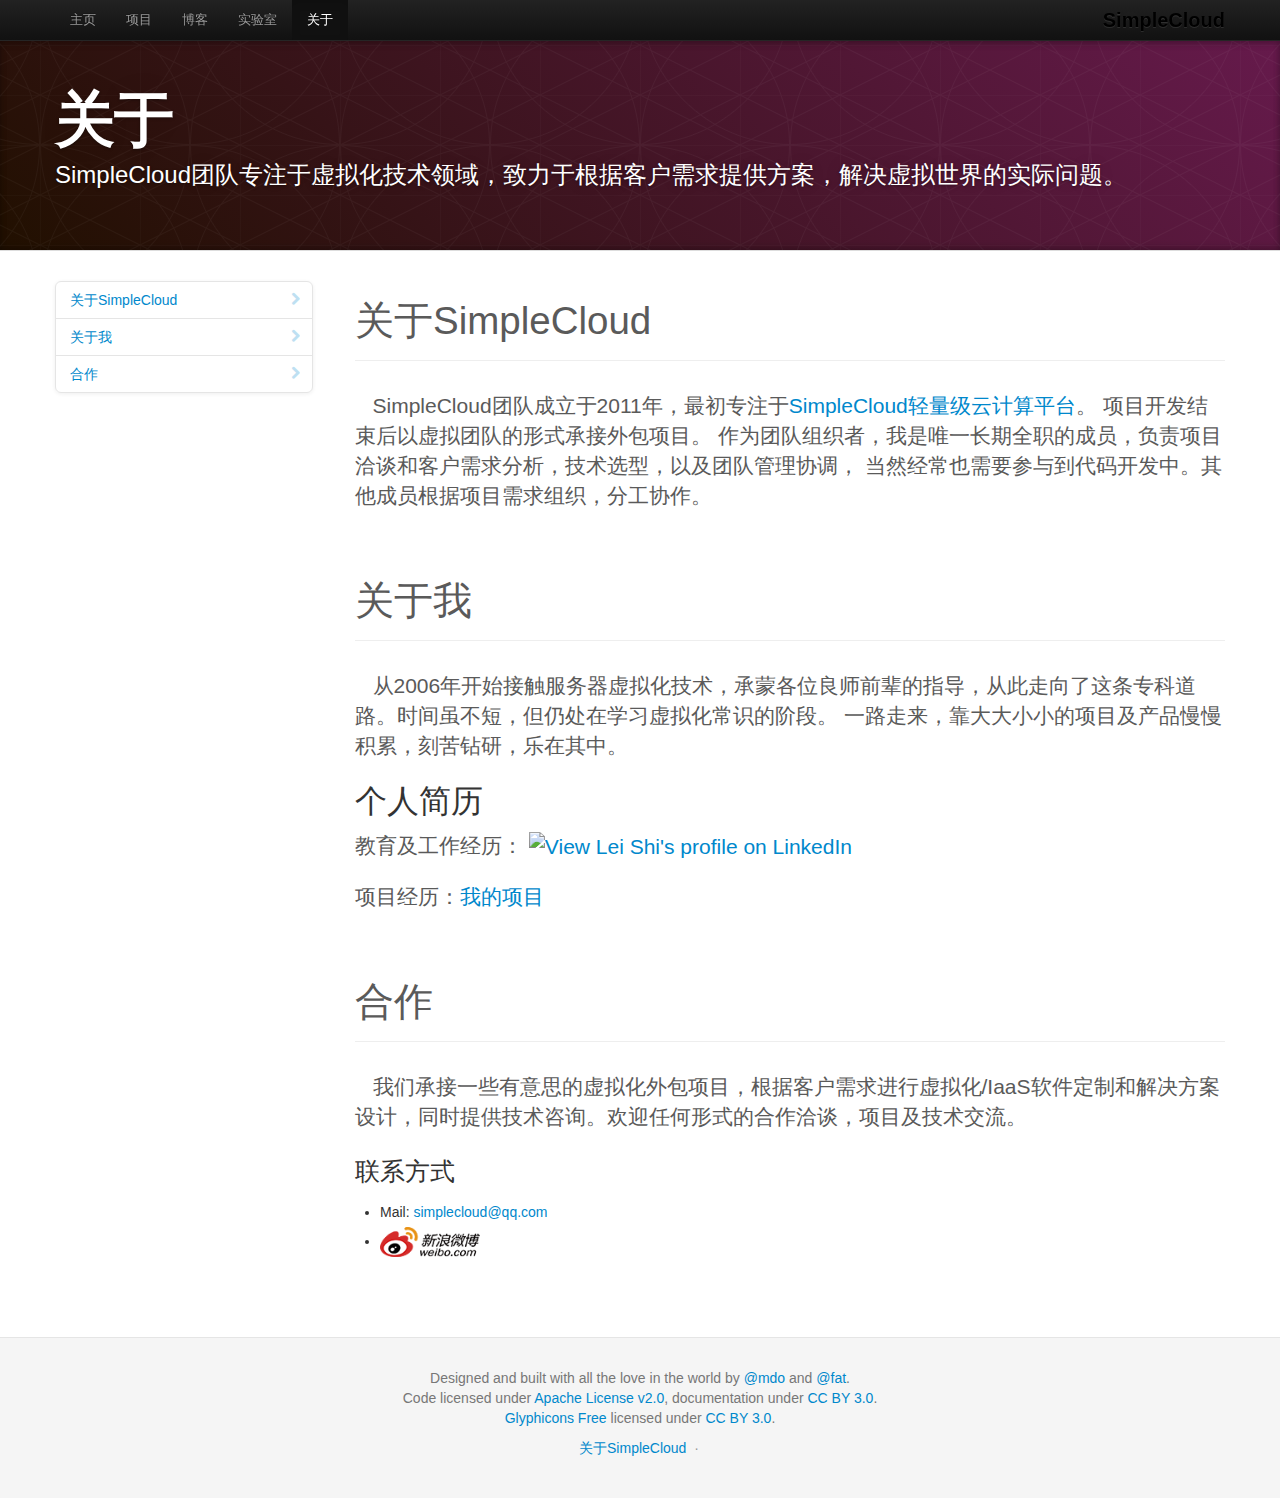
==== about.html @ b9322a76 "initial commit github pages" ====
<!DOCTYPE html>
<html lang="en">
  <head>
    <meta charset="utf-8">
    <title>SimpleCloud 虚拟化实验室</title>
    <meta http-equiv="X-UA-Compatible" content="IE=edge,chrome=1">
    <meta name="viewport" content="width=device-width, initial-scale=1.0">
    <meta name="description" content="">
    <meta name="author" content="SimpleCloud">
    <meta name="keywords" content="SimpleCloud,虚拟化,云计算,IaaS,Xen,KVM,VMware,SDN,虚拟网络">

    <!-- Le styles -->
    <link href="assets/css/bootstraped.css" rel="stylesheet">
    <link href="assets/css/bootstraped-responsive.css" rel="stylesheet">
    <link href="assets/css/docs.css" rel="stylesheet">
    <style>
    h1, h2, h3, .masthead p, .subhead p, .marketing h2, .lead
{
  font-family: "Helvetica Neue", Helvetica, Arial, "Microsoft Yahei UI", "Microsoft YaHei", SimHei, "\5B8B\4F53", simsun, sans-serif;
  font-weight: normal;
}
    </style>    
    <link href="assets/js/google-code-prettify/prettify.css" rel="stylesheet">
    
    <!--[if IE 7]>
      <link rel="stylesheet" href="assets/css/font-awesome-ie7.min.css">
    <![endif]-->

    <!-- Le HTML5 shim, for IE6-8 support of HTML5 elements -->
    <!--[if lt IE 9]>
      <script src="assets/js/html5shiv.js"></script>
    <![endif]-->

    <!-- Le fav and touch icons -->
    <link rel="apple-touch-icon-precomposed" sizes="144x144" href="assets/ico/apple-touch-icon-144-precomposed.png">
    <link rel="apple-touch-icon-precomposed" sizes="114x114" href="assets/ico/apple-touch-icon-114-precomposed.png">
      <link rel="apple-touch-icon-precomposed" sizes="72x72" href="assets/ico/apple-touch-icon-72-precomposed.png">
                    <link rel="apple-touch-icon-precomposed" href="assets/ico/apple-touch-icon-57-precomposed.png">
                                   <link rel="shortcut icon" href="assets/ico/favicon.png">

    
  </head>

  <body data-spy="scroll" data-target=".bs-docs-sidebar">

    <!-- Navbar
    ================================================== -->
    <div class="navbar navbar-inverse navbar-fixed-top">
      <div class="navbar-inner">
        <div class="container">
          <button type="button" class="btn btn-navbar" data-toggle="collapse" data-target=".nav-collapse">
            <span class="icon-bar"></span>
            <span class="icon-bar"></span>
            <span class="icon-bar"></span>
          </button>
          <a class="brand" href="./index.html">SimpleCloud</a>
          <div class="nav-collapse collapse">
            <ul class="nav">
              <li class="">
                <a href="./index.html">主页</a>
              </li>
              <li class="">
                <a href="./project.html">项目</a>
              </li>
              <li class="">
                <a href="http://blog.sina.com.cn/simplecloud">博客</a>
              </li>             
              <li class="">
                <a href="./lab.html">实验室</a>
              </li>                          
              <li class="active">
                <a href="./about.html">关于</a>
              </li>
            </ul>
          </div>
        </div>
      </div>
    </div>

<header class="jumbotron subhead" id="overview">
  <div class="container">
    <h1>关于</h1>
    <p class="lead">SimpleCloud团队专注于虚拟化技术领域，致力于根据客户需求提供方案，解决虚拟世界的实际问题。</p>
  </div>
</header>

  <div class="container">

    <div class="row">
      <div class="span3 bs-docs-sidebar">
        <ul class="nav nav-list bs-docs-sidenav">
          <li><a href="#about-us"><i class="icon-chevron-right"></i> 关于SimpleCloud</a></li>
          <li><a href="#about-me"><i class="icon-chevron-right"></i> 关于我</a></li>
          <li><a href="#cooperation"><i class="icon-chevron-right"></i> 合作</a></li>
        </ul>
      </div>
      <div class="span9">

        <section id="about-us">
          <div class="page-header">
            <h1>关于SimpleCloud</h1>
          </div>
          <p class="lead">&nbsp; &nbsp;SimpleCloud团队成立于2011年，最初专注于<a href="./project.html#simplecloud">SimpleCloud轻量级云计算平台</a>。
          项目开发结束后以虚拟团队的形式承接外包项目。
          作为团队组织者，我是唯一长期全职的成员，负责项目洽谈和客户需求分析，技术选型，以及团队管理协调，
          当然经常也需要参与到代码开发中。其他成员根据项目需求组织，分工协作。</p>
        </section>

        <section id="about-me">
          <div class="page-header">
            <h1>关于我</h1>
          </div>
          <p class="lead">&nbsp; &nbsp;从2006年开始接触服务器虚拟化技术，承蒙各位良师前辈的指导，从此走向了这条专科道路。时间虽不短，但仍处在学习虚拟化常识的阶段。
          一路走来，靠大大小小的项目及产品慢慢积累，刻苦钻研，乐在其中。</p>
          <h2>个人简历</h2>
          <p class="lead">
          教育及工作经历：<a href="http://cn.linkedin.com/pub/lei-shi/18/11b/71b">
          <img src="http://www.linkedin.com/img/webpromo/btn_viewmy_160x33.png" width="160" height="33" border="0" alt="View Lei Shi's profile on LinkedIn">
          </a></p>
          <p class="lead">
          项目经历：<a href="./project.html">我的项目</a></p>

        </section>        

        <section id="cooperation">
          <div class="page-header">
            <h1>合作</h1>
          </div>
          <p class="lead">&nbsp; &nbsp;我们承接一些有意思的虚拟化外包项目，根据客户需求进行虚拟化/IaaS软件定制和解决方案设计，同时提供技术咨询。欢迎任何形式的合作洽谈，项目及技术交流。</p>
          <h3>联系方式</h3>
          <ul>
          <li>Mail: <a href="mailto:simplecloud@qq.com" target="_blank">simplecloud@qq.com</a></li>
          <li><a href="http://weibo.com/cloudprovider" title="SimpleCloud团队微博" target="_blank"><img src="assets/img/Weibo_Logo.png" style="height: 30px;"></a></li>
          </ul>
        </section>


      </div>
    </div>

  </div>



    <!-- Footer
    ================================================== -->
    <footer class="footer">
      <div class="container">
        <p>Designed and built with all the love in the world by <a href="http://twitter.com/mdo" target="_blank">@mdo</a> and <a href="http://twitter.com/fat" target="_blank">@fat</a>.</p>
        <p>Code licensed under <a href="http://www.apache.org/licenses/LICENSE-2.0" target="_blank">Apache License v2.0</a>, documentation under <a href="http://creativecommons.org/licenses/by/3.0/">CC BY 3.0</a>.</p>
        <p><a href="http://glyphicons.com">Glyphicons Free</a> licensed under <a href="http://creativecommons.org/licenses/by/3.0/">CC BY 3.0</a>.</p>
        <ul class="footer-links">
          <li><a href="./about.html">关于SimpleCloud</a></li>
          <li class="muted">&middot;</li>
        </ul>
      </div>
    </footer>



    <!-- Le javascript
    ================================================== -->
    <!-- Placed at the end of the document so the pages load faster -->
    <!-- <script type="text/javascript" src="http://platform.twitter.com/widgets.js"></script> -->
    <script src="assets/js/jquery.js"></script>
    <script src="assets/js/bootstrap-transition.js"></script>
    <script src="assets/js/bootstrap-alert.js"></script>
    <script src="assets/js/bootstrap-modal.js"></script>
    <script src="assets/js/bootstrap-dropdown.js"></script>
    <script src="assets/js/bootstrap-scrollspy.js"></script>
    <script src="assets/js/bootstrap-tab.js"></script>
    <script src="assets/js/bootstrap-tooltip.js"></script>
    <script src="assets/js/bootstrap-popover.js"></script>
    <script src="assets/js/bootstrap-button.js"></script>
    <script src="assets/js/bootstrap-collapse.js"></script>
    <script src="assets/js/bootstrap-carousel.js"></script>
    <script src="assets/js/bootstrap-typeahead.js"></script>
    <script src="assets/js/bootstrap-affix.js"></script>

    <script src="assets/js/holder/holder.js"></script>
    <script src="assets/js/google-code-prettify/prettify.js"></script>

    <script src="assets/js/application.js"></script>
  </body>
</html>
---- assets/css/bootstraped-responsive.css ----
/*!
 * Bootstrap Responsive v2.3.1
 *
 * Copyright 2012 Twitter, Inc
 * Licensed under the Apache License v2.0
 * http://www.apache.org/licenses/LICENSE-2.0
 *
 * Designed and built with all the love in the world @twitter by @mdo and @fat.
 */
.clearfix {
  *zoom: 1;
}
.clearfix:before,
.clearfix:after {
  display: table;
  content: "";
  line-height: 0;
}
.clearfix:after {
  clear: both;
}
.hide-text {
  font: 0/0 a;
  color: transparent;
  text-shadow: none;
  background-color: transparent;
  border: 0;
}
.input-block-level {
  display: block;
  width: 100%;
  min-height: 30px;
  -webkit-box-sizing: border-box;
  -moz-box-sizing: border-box;
  box-sizing: border-box;
}
@-ms-viewport {
  width: device-width;
}
.hidden {
  display: none;
  visibility: hidden;
}
.visible-phone {
  display: none !important;
}
.visible-tablet {
  display: none !important;
}
.hidden-desktop {
  display: none !important;
}
.visible-desktop {
  display: inherit !important;
}
@media (min-width: 768px) and (max-width: 979px) {
  .hidden-desktop {
    display: inherit !important;
  }
  .visible-desktop {
    display: none !important ;
  }
  .visible-tablet {
    display: inherit !important;
  }
  .hidden-tablet {
    display: none !important;
  }
}
@media (max-width: 767px) {
  .hidden-desktop {
    display: inherit !important;
  }
  .visible-desktop {
    display: none !important;
  }
  .visible-phone {
    display: inherit !important;
  }
  .hidden-phone {
    display: none !important;
  }
}
.visible-print {
  display: none !important;
}
@media print {
  .visible-print {
    display: inherit !important;
  }
  .hidden-print {
    display: none !important;
  }
}
@media (min-width: 1200px) {
  .row {
    margin-left: -30px;
    *zoom: 1;
  }
  .row:before,
  .row:after {
    display: table;
    content: "";
    line-height: 0;
  }
  .row:after {
    clear: both;
  }
  [class*="span"] {
    float: left;
    min-height: 1px;
    margin-left: 30px;
  }
  .container,
  .navbar-static-top .container,
  .navbar-fixed-top .container,
  .navbar-fixed-bottom .container {
    width: 1170px;
  }
  .span12 {
    width: 1170px;
  }
  .span11 {
    width: 1070px;
  }
  .span10 {
    width: 970px;
  }
  .span9 {
    width: 870px;
  }
  .span8 {
    width: 770px;
  }
  .span7 {
    width: 670px;
  }
  .span6 {
    width: 570px;
  }
  .span5 {
    width: 470px;
  }
  .span4 {
    width: 370px;
  }
  .span3 {
    width: 270px;
  }
  .span2 {
    width: 170px;
  }
  .span1 {
    width: 70px;
  }
  .offset12 {
    margin-left: 1230px;
  }
  .offset11 {
    margin-left: 1130px;
  }
  .offset10 {
    margin-left: 1030px;
  }
  .offset9 {
    margin-left: 930px;
  }
  .offset8 {
    margin-left: 830px;
  }
  .offset7 {
    margin-left: 730px;
  }
  .offset6 {
    margin-left: 630px;
  }
  .offset5 {
    margin-left: 530px;
  }
  .offset4 {
    margin-left: 430px;
  }
  .offset3 {
    margin-left: 330px;
  }
  .offset2 {
    margin-left: 230px;
  }
  .offset1 {
    margin-left: 130px;
  }
  .row-fluid {
    width: 100%;
    *zoom: 1;
  }
  .row-fluid:before,
  .row-fluid:after {
    display: table;
    content: "";
    line-height: 0;
  }
  .row-fluid:after {
    clear: both;
  }
  .row-fluid [class*="span"] {
    display: block;
    width: 100%;
    min-height: 30px;
    -webkit-box-sizing: border-box;
    -moz-box-sizing: border-box;
    box-sizing: border-box;
    float: left;
    margin-left: 2.564102564102564%;
    *margin-left: 2.5109110747408616%;
  }
  .row-fluid [class*="span"]:first-child {
    margin-left: 0;
  }
  .row-fluid .controls-row [class*="span"] + [class*="span"] {
    margin-left: 2.564102564102564%;
  }
  .row-fluid .span12 {
    width: 100%;
    *width: 99.94680851063829%;
  }
  .row-fluid .span11 {
    width: 91.45299145299145%;
    *width: 91.39979996362975%;
  }
  .row-fluid .span10 {
    width: 82.90598290598291%;
    *width: 82.8527914166212%;
  }
  .row-fluid .span9 {
    width: 74.35897435897436%;
    *width: 74.30578286961266%;
  }
  .row-fluid .span8 {
    width: 65.81196581196582%;
    *width: 65.75877432260411%;
  }
  .row-fluid .span7 {
    width: 57.26495726495726%;
    *width: 57.21176577559556%;
  }
  .row-fluid .span6 {
    width: 48.717948717948715%;
    *width: 48.664757228587014%;
  }
  .row-fluid .span5 {
    width: 40.17094017094017%;
    *width: 40.11774868157847%;
  }
  .row-fluid .span4 {
    width: 31.623931623931625%;
    *width: 31.570740134569924%;
  }
  .row-fluid .span3 {
    width: 23.076923076923077%;
    *width: 23.023731587561375%;
  }
  .row-fluid .span2 {
    width: 14.52991452991453%;
    *width: 14.476723040552828%;
  }
  .row-fluid .span1 {
    width: 5.982905982905983%;
    *width: 5.929714493544281%;
  }
  .row-fluid .offset12 {
    margin-left: 105.12820512820512%;
    *margin-left: 105.02182214948171%;
  }
  .row-fluid .offset12:first-child {
    margin-left: 102.56410256410257%;
    *margin-left: 102.45771958537915%;
  }
  .row-fluid .offset11 {
    margin-left: 96.58119658119658%;
    *margin-left: 96.47481360247316%;
  }
  .row-fluid .offset11:first-child {
    margin-left: 94.01709401709402%;
    *margin-left: 93.91071103837061%;
  }
  .row-fluid .offset10 {
    margin-left: 88.03418803418803%;
    *margin-left: 87.92780505546462%;
  }
  .row-fluid .offset10:first-child {
    margin-left: 85.47008547008548%;
    *margin-left: 85.36370249136206%;
  }
  .row-fluid .offset9 {
    margin-left: 79.48717948717949%;
    *margin-left: 79.38079650845607%;
  }
  .row-fluid .offset9:first-child {
    margin-left: 76.92307692307693%;
    *margin-left: 76.81669394435352%;
  }
  .row-fluid .offset8 {
    margin-left: 70.94017094017094%;
    *margin-left: 70.83378796144753%;
  }
  .row-fluid .offset8:first-child {
    margin-left: 68.37606837606839%;
    *margin-left: 68.26968539734497%;
  }
  .row-fluid .offset7 {
    margin-left: 62.393162393162385%;
    *margin-left: 62.28677941443899%;
  }
  .row-fluid .offset7:first-child {
    margin-left: 59.82905982905982%;
    *margin-left: 59.72267685033642%;
  }
  .row-fluid .offset6 {
    margin-left: 53.84615384615384%;
    *margin-left: 53.739770867430444%;
  }
  .row-fluid .offset6:first-child {
    margin-left: 51.28205128205128%;
    *margin-left: 51.175668303327875%;
  }
  .row-fluid .offset5 {
    margin-left: 45.299145299145295%;
    *margin-left: 45.1927623204219%;
  }
  .row-fluid .offset5:first-child {
    margin-left: 42.73504273504273%;
    *margin-left: 42.62865975631933%;
  }
  .row-fluid .offset4 {
    margin-left: 36.75213675213675%;
    *margin-left: 36.645753773413354%;
  }
  .row-fluid .offset4:first-child {
    margin-left: 34.18803418803419%;
    *margin-left: 34.081651209310785%;
  }
  .row-fluid .offset3 {
    margin-left: 28.205128205128204%;
    *margin-left: 28.0987452264048%;
  }
  .row-fluid .offset3:first-child {
    margin-left: 25.641025641025642%;
    *margin-left: 25.53464266230224%;
  }
  .row-fluid .offset2 {
    margin-left: 19.65811965811966%;
    *margin-left: 19.551736679396257%;
  }
  .row-fluid .offset2:first-child {
    margin-left: 17.094017094017094%;
    *margin-left: 16.98763411529369%;
  }
  .row-fluid .offset1 {
    margin-left: 11.11111111111111%;
    *margin-left: 11.004728132387708%;
  }
  .row-fluid .offset1:first-child {
    margin-left: 8.547008547008547%;
    *margin-left: 8.440625568285142%;
  }
  input,
  textarea,
  .uneditable-input {
    margin-left: 0;
  }
  .controls-row [class*="span"] + [class*="span"] {
    margin-left: 30px;
  }
  input.span12,
  textarea.span12,
  .uneditable-input.span12 {
    width: 1156px;
  }
  input.span11,
  textarea.span11,
  .uneditable-input.span11 {
    width: 1056px;
  }
  input.span10,
  textarea.span10,
  .uneditable-input.span10 {
    width: 956px;
  }
  input.span9,
  textarea.span9,
  .uneditable-input.span9 {
    width: 856px;
  }
  input.span8,
  textarea.span8,
  .uneditable-input.span8 {
    width: 756px;
  }
  input.span7,
  textarea.span7,
  .uneditable-input.span7 {
    width: 656px;
  }
  input.span6,
  textarea.span6,
  .uneditable-input.span6 {
    width: 556px;
  }
  input.span5,
  textarea.span5,
  .uneditable-input.span5 {
    width: 456px;
  }
  input.span4,
  textarea.span4,
  .uneditable-input.span4 {
    width: 356px;
  }
  input.span3,
  textarea.span3,
  .uneditable-input.span3 {
    width: 256px;
  }
  input.span2,
  textarea.span2,
  .uneditable-input.span2 {
    width: 156px;
  }
  input.span1,
  textarea.span1,
  .uneditable-input.span1 {
    width: 56px;
  }
  .thumbnails {
    margin-left: -30px;
  }
  .thumbnails > li {
    margin-left: 30px;
  }
  .row-fluid .thumbnails {
    margin-left: 0;
  }
}
@media (min-width: 768px) and (max-width: 979px) {
  .row {
    margin-left: -20px;
    *zoom: 1;
  }
  .row:before,
  .row:after {
    display: table;
    content: "";
    line-height: 0;
  }
  .row:after {
    clear: both;
  }
  [class*="span"] {
    float: left;
    min-height: 1px;
    margin-left: 20px;
  }
  .container,
  .navbar-static-top .container,
  .navbar-fixed-top .container,
  .navbar-fixed-bottom .container {
    width: 724px;
  }
  .span12 {
    width: 724px;
  }
  .span11 {
    width: 662px;
  }
  .span10 {
    width: 600px;
  }
  .span9 {
    width: 538px;
  }
  .span8 {
    width: 476px;
  }
  .span7 {
    width: 414px;
  }
  .span6 {
    width: 352px;
  }
  .span5 {
    width: 290px;
  }
  .span4 {
    width: 228px;
  }
  .span3 {
    width: 166px;
  }
  .span2 {
    width: 104px;
  }
  .span1 {
    width: 42px;
  }
  .offset12 {
    margin-left: 764px;
  }
  .offset11 {
    margin-left: 702px;
  }
  .offset10 {
    margin-left: 640px;
  }
  .offset9 {
    margin-left: 578px;
  }
  .offset8 {
    margin-left: 516px;
  }
  .offset7 {
    margin-left: 454px;
  }
  .offset6 {
    margin-left: 392px;
  }
  .offset5 {
    margin-left: 330px;
  }
  .offset4 {
    margin-left: 268px;
  }
  .offset3 {
    margin-left: 206px;
  }
  .offset2 {
    margin-left: 144px;
  }
  .offset1 {
    margin-left: 82px;
  }
  .row-fluid {
    width: 100%;
    *zoom: 1;
  }
  .row-fluid:before,
  .row-fluid:after {
    display: table;
    content: "";
    line-height: 0;
  }
  .row-fluid:after {
    clear: both;
  }
  .row-fluid [class*="span"] {
    display: block;
    width: 100%;
    min-height: 30px;
    -webkit-box-sizing: border-box;
    -moz-box-sizing: border-box;
    box-sizing: border-box;
    float: left;
    margin-left: 2.7624309392265194%;
    *margin-left: 2.709239449864817%;
  }
  .row-fluid [class*="span"]:first-child {
    margin-left: 0;
  }
  .row-fluid .controls-row [class*="span"] + [class*="span"] {
    margin-left: 2.7624309392265194%;
  }
  .row-fluid .span12 {
    width: 100%;
    *width: 99.94680851063829%;
  }
  .row-fluid .span11 {
    width: 91.43646408839778%;
    *width: 91.38327259903608%;
  }
  .row-fluid .span10 {
    width: 82.87292817679558%;
    *width: 82.81973668743387%;
  }
  .row-fluid .span9 {
    width: 74.30939226519337%;
    *width: 74.25620077583166%;
  }
  .row-fluid .span8 {
    width: 65.74585635359117%;
    *width: 65.69266486422946%;
  }
  .row-fluid .span7 {
    width: 57.18232044198895%;
    *width: 57.12912895262725%;
  }
  .row-fluid .span6 {
    width: 48.61878453038674%;
    *width: 48.56559304102504%;
  }
  .row-fluid .span5 {
    width: 40.05524861878453%;
    *width: 40.00205712942283%;
  }
  .row-fluid .span4 {
    width: 31.491712707182323%;
    *width: 31.43852121782062%;
  }
  .row-fluid .span3 {
    width: 22.92817679558011%;
    *width: 22.87498530621841%;
  }
  .row-fluid .span2 {
    width: 14.3646408839779%;
    *width: 14.311449394616199%;
  }
  .row-fluid .span1 {
    width: 5.801104972375691%;
    *width: 5.747913483013988%;
  }
  .row-fluid .offset12 {
    margin-left: 105.52486187845304%;
    *margin-left: 105.41847889972962%;
  }
  .row-fluid .offset12:first-child {
    margin-left: 102.76243093922652%;
    *margin-left: 102.6560479605031%;
  }
  .row-fluid .offset11 {
    margin-left: 96.96132596685082%;
    *margin-left: 96.8549429881274%;
  }
  .row-fluid .offset11:first-child {
    margin-left: 94.1988950276243%;
    *margin-left: 94.09251204890089%;
  }
  .row-fluid .offset10 {
    margin-left: 88.39779005524862%;
    *margin-left: 88.2914070765252%;
  }
  .row-fluid .offset10:first-child {
    margin-left: 85.6353591160221%;
    *margin-left: 85.52897613729868%;
  }
  .row-fluid .offset9 {
    margin-left: 79.8342541436464%;
    *margin-left: 79.72787116492299%;
  }
  .row-fluid .offset9:first-child {
    margin-left: 77.07182320441989%;
    *margin-left: 76.96544022569647%;
  }
  .row-fluid .offset8 {
    margin-left: 71.2707182320442%;
    *margin-left: 71.16433525332079%;
  }
  .row-fluid .offset8:first-child {
    margin-left: 68.50828729281768%;
    *margin-left: 68.40190431409427%;
  }
  .row-fluid .offset7 {
    margin-left: 62.70718232044199%;
    *margin-left: 62.600799341718584%;
  }
  .row-fluid .offset7:first-child {
    margin-left: 59.94475138121547%;
    *margin-left: 59.838368402492065%;
  }
  .row-fluid .offset6 {
    margin-left: 54.14364640883978%;
    *margin-left: 54.037263430116376%;
  }
  .row-fluid .offset6:first-child {
    margin-left: 51.38121546961326%;
    *margin-left: 51.27483249088986%;
  }
  .row-fluid .offset5 {
    margin-left: 45.58011049723757%;
    *margin-left: 45.47372751851417%;
  }
  .row-fluid .offset5:first-child {
    margin-left: 42.81767955801105%;
    *margin-left: 42.71129657928765%;
  }
  .row-fluid .offset4 {
    margin-left: 37.01657458563536%;
    *margin-left: 36.91019160691196%;
  }
  .row-fluid .offset4:first-child {
    margin-left: 34.25414364640884%;
    *margin-left: 34.14776066768544%;
  }
  .row-fluid .offset3 {
    margin-left: 28.45303867403315%;
    *margin-left: 28.346655695309746%;
  }
  .row-fluid .offset3:first-child {
    margin-left: 25.69060773480663%;
    *margin-left: 25.584224756083227%;
  }
  .row-fluid .offset2 {
    margin-left: 19.88950276243094%;
    *margin-left: 19.783119783707537%;
  }
  .row-fluid .offset2:first-child {
    margin-left: 17.12707182320442%;
    *margin-left: 17.02068884448102%;
  }
  .row-fluid .offset1 {
    margin-left: 11.32596685082873%;
    *margin-left: 11.219583872105325%;
  }
  .row-fluid .offset1:first-child {
    margin-left: 8.56353591160221%;
    *margin-left: 8.457152932878806%;
  }
  input,
  textarea,
  .uneditable-input {
    margin-left: 0;
  }
  .controls-row [class*="span"] + [class*="span"] {
    margin-left: 20px;
  }
  input.span12,
  textarea.span12,
  .uneditable-input.span12 {
    width: 710px;
  }
  input.span11,
  textarea.span11,
  .uneditable-input.span11 {
    width: 648px;
  }
  input.span10,
  textarea.span10,
  .uneditable-input.span10 {
    width: 586px;
  }
  input.span9,
  textarea.span9,
  .uneditable-input.span9 {
    width: 524px;
  }
  input.span8,
  textarea.span8,
  .uneditable-input.span8 {
    width: 462px;
  }
  input.span7,
  textarea.span7,
  .uneditable-input.span7 {
    width: 400px;
  }
  input.span6,
  textarea.span6,
  .uneditable-input.span6 {
    width: 338px;
  }
  input.span5,
  textarea.span5,
  .uneditable-input.span5 {
    width: 276px;
  }
  input.span4,
  textarea.span4,
  .uneditable-input.span4 {
    width: 214px;
  }
  input.span3,
  textarea.span3,
  .uneditable-input.span3 {
    width: 152px;
  }
  input.span2,
  textarea.span2,
  .uneditable-input.span2 {
    width: 90px;
  }
  input.span1,
  textarea.span1,
  .uneditable-input.span1 {
    width: 28px;
  }
}
@media (max-width: 767px) {
  body {
    padding-left: 20px;
    padding-right: 20px;
  }
  .navbar-fixed-top,
  .navbar-fixed-bottom,
  .navbar-static-top {
    margin-left: -20px;
    margin-right: -20px;
  }
  .container-fluid {
    padding: 0;
  }
  .dl-horizontal dt {
    float: none;
    clear: none;
    width: auto;
    text-align: left;
  }
  .dl-horizontal dd {
    margin-left: 0;
  }
  .container {
    width: auto;
  }
  .row-fluid {
    width: 100%;
  }
  .row,
  .thumbnails {
    margin-left: 0;
  }
  .thumbnails > li {
    float: none;
    margin-left: 0;
  }
  [class*="span"],
  .uneditable-input[class*="span"],
  .row-fluid [class*="span"] {
    float: none;
    display: block;
    width: 100%;
    margin-left: 0;
    -webkit-box-sizing: border-box;
    -moz-box-sizing: border-box;
    box-sizing: border-box;
  }
  .span12,
  .row-fluid .span12 {
    width: 100%;
    -webkit-box-sizing: border-box;
    -moz-box-sizing: border-box;
    box-sizing: border-box;
  }
  .row-fluid [class*="offset"]:first-child {
    margin-left: 0;
  }
  .input-large,
  .input-xlarge,
  .input-xxlarge,
  input[class*="span"],
  select[class*="span"],
  textarea[class*="span"],
  .uneditable-input {
    display: block;
    width: 100%;
    min-height: 30px;
    -webkit-box-sizing: border-box;
    -moz-box-sizing: border-box;
    box-sizing: border-box;
  }
  .input-prepend input,
  .input-append input,
  .input-prepend input[class*="span"],
  .input-append input[class*="span"] {
    display: inline-block;
    width: auto;
  }
  .controls-row [class*="span"] + [class*="span"] {
    margin-left: 0;
  }
  .modal {
    position: fixed;
    top: 20px;
    left: 20px;
    right: 20px;
    width: auto;
    margin: 0;
  }
  .modal.fade {
    top: -100px;
  }
  .modal.fade.in {
    top: 20px;
  }
}
@media (max-width: 480px) {
  .nav-collapse {
    -webkit-transform: translate3d(0, 0, 0);
  }
  .page-header h1 small {
    display: block;
    line-height: 20px;
  }
  input[type="checkbox"],
  input[type="radio"] {
    border: 1px solid #ccc;
  }
  .form-horizontal .control-label {
    float: none;
    width: auto;
    padding-top: 0;
    text-align: left;
  }
  .form-horizontal .controls {
    margin-left: 0;
  }
  .form-horizontal .control-list {
    padding-top: 0;
  }
  .form-horizontal .form-actions {
    padding-left: 10px;
    padding-right: 10px;
  }
  .media .pull-left,
  .media .pull-right {
    float: none;
    display: block;
    margin-bottom: 10px;
  }
  .media-object {
    margin-right: 0;
    margin-left: 0;
  }
  .modal {
    top: 10px;
    left: 10px;
    right: 10px;
  }
  .modal-header .close {
    padding: 10px;
    margin: -10px;
  }
  .carousel-caption {
    position: static;
  }
}
@media (max-width: 979px) {
  body {
    padding-top: 0;
  }
  .navbar-fixed-top,
  .navbar-fixed-bottom {
    position: static;
  }
  .navbar-fixed-top {
    margin-bottom: 20px;
  }
  .navbar-fixed-bottom {
    margin-top: 20px;
  }
  .navbar-fixed-top .navbar-inner,
  .navbar-fixed-bottom .navbar-inner {
    padding: 5px;
  }
  .navbar .container {
    width: auto;
    padding: 0;
  }
  .navbar .brand {
    padding-left: 10px;
    padding-right: 10px;
    margin: 0 0 0 -5px;
  }
  .nav-collapse {
    clear: both;
  }
  .nav-collapse .nav {
    float: none;
    margin: 0 0 10px;
  }
  .nav-collapse .nav > li {
    float: none;
  }
  .nav-collapse .nav > li > a {
    margin-bottom: 2px;
  }
  .nav-collapse .nav > .divider-vertical {
    display: none;
  }
  .nav-collapse .nav .nav-header {
    color: #777777;
    text-shadow: none;
  }
  .nav-collapse .nav > li > a,
  .nav-collapse .dropdown-menu a {
    padding: 9px 15px;
    font-weight: bold;
    color: #777777;
    -webkit-border-radius: 3px;
    -moz-border-radius: 3px;
    border-radius: 3px;
  }
  .nav-collapse .btn {
    padding: 4px 10px 4px;
    font-weight: normal;
    -webkit-border-radius: 4px;
    -moz-border-radius: 4px;
    border-radius: 4px;
  }
  .nav-collapse .dropdown-menu li + li a {
    margin-bottom: 2px;
  }
  .nav-collapse .nav > li > a:hover,
  .nav-collapse .nav > li > a:focus,
  .nav-collapse .dropdown-menu a:hover,
  .nav-collapse .dropdown-menu a:focus {
    background-color: #f2f2f2;
  }
  .navbar-inverse .nav-collapse .nav > li > a,
  .navbar-inverse .nav-collapse .dropdown-menu a {
    color: #999999;
  }
  .navbar-inverse .nav-collapse .nav > li > a:hover,
  .navbar-inverse .nav-collapse .nav > li > a:focus,
  .navbar-inverse .nav-collapse .dropdown-menu a:hover,
  .navbar-inverse .nav-collapse .dropdown-menu a:focus {
    background-color: #111111;
  }
  .nav-collapse.in .btn-group {
    margin-top: 5px;
    padding: 0;
  }
  .nav-collapse .dropdown-menu {
    position: static;
    top: auto;
    left: auto;
    float: none;
    display: none;
    max-width: none;
    margin: 0 15px;
    padding: 0;
    background-color: transparent;
    border: none;
    -webkit-border-radius: 0;
    -moz-border-radius: 0;
    border-radius: 0;
    -webkit-box-shadow: none;
    -moz-box-shadow: none;
    box-shadow: none;
  }
  .nav-collapse .open > .dropdown-menu {
    display: block;
  }
  .nav-collapse .dropdown-menu:before,
  .nav-collapse .dropdown-menu:after {
    display: none;
  }
  .nav-collapse .dropdown-menu .divider {
    display: none;
  }
  .nav-collapse .nav > li > .dropdown-menu:before,
  .nav-collapse .nav > li > .dropdown-menu:after {
    display: none;
  }
  .nav-collapse .navbar-form,
  .nav-collapse .navbar-search {
    float: none;
    padding: 10px 15px;
    margin: 10px 0;
    border-top: 1px solid #f2f2f2;
    border-bottom: 1px solid #f2f2f2;
    -webkit-box-shadow: inset 0 1px 0 rgba(255,255,255,.1), 0 1px 0 rgba(255,255,255,.1);
    -moz-box-shadow: inset 0 1px 0 rgba(255,255,255,.1), 0 1px 0 rgba(255,255,255,.1);
    box-shadow: inset 0 1px 0 rgba(255,255,255,.1), 0 1px 0 rgba(255,255,255,.1);
  }
  .navbar-inverse .nav-collapse .navbar-form,
  .navbar-inverse .nav-collapse .navbar-search {
    border-top-color: #111111;
    border-bottom-color: #111111;
  }
  .navbar .nav-collapse .nav.pull-right {
    float: none;
    margin-left: 0;
  }
  .nav-collapse,
  .nav-collapse.collapse {
    overflow: hidden;
    height: 0;
  }
  .navbar .btn-navbar {
    display: block;
  }
  .navbar-static .navbar-inner {
    padding-left: 10px;
    padding-right: 10px;
  }
}
@media (min-width: 980px) {
  .nav-collapse.collapse {
    height: auto !important;
    overflow: visible !important;
  }
}
---- assets/css/docs.css ----
/* Add additional stylesheets below
-------------------------------------------------- */
/*
  Bootstrap's documentation styles
  Special styles for presenting Bootstrap's documentation and examples
*/



/* Body and structure
-------------------------------------------------- */

body {
  position: relative;
  padding-top: 40px;
}

/* Code in headings */
h3 code {
  font-size: 14px;
  font-weight: normal;
}



/* Tweak navbar brand link to be super sleek
-------------------------------------------------- */

body > .navbar {
  font-size: 13px;
}

/* Change the docs' brand */
body > .navbar .brand {
  padding-right: 0;
  padding-left: 0;
  margin-left: 20px;
  float: right;
  font-weight: bold;
  color: #000;
  text-shadow: 0 1px 0 rgba(255,255,255,.1), 0 0 30px rgba(255,255,255,.125);
  -webkit-transition: all .2s linear;
     -moz-transition: all .2s linear;
          transition: all .2s linear;
}
body > .navbar .brand:hover {
  text-decoration: none;
  text-shadow: 0 1px 0 rgba(255,255,255,.1), 0 0 30px rgba(255,255,255,.4);
}


/* Sections
-------------------------------------------------- */

/* padding for in-page bookmarks and fixed navbar */
section {
  padding-top: 30px;
}
section > .page-header,
section > .lead {
  color: #5a5a5a;
}
section > ul li {
  margin-bottom: 5px;
}

/* Separators (hr) */
.bs-docs-separator {
  margin: 40px 0 39px;
}

/* Faded out hr */
hr.soften {
  height: 1px;
  margin: 70px 0;
  background-image: -webkit-linear-gradient(left, rgba(0,0,0,0), rgba(0,0,0,.1), rgba(0,0,0,0));
  background-image:    -moz-linear-gradient(left, rgba(0,0,0,0), rgba(0,0,0,.1), rgba(0,0,0,0));
  background-image:     -ms-linear-gradient(left, rgba(0,0,0,0), rgba(0,0,0,.1), rgba(0,0,0,0));
  background-image:      -o-linear-gradient(left, rgba(0,0,0,0), rgba(0,0,0,.1), rgba(0,0,0,0));
  border: 0;
}



/* Jumbotrons
-------------------------------------------------- */

/* Base class
------------------------- */
.jumbotron {
  position: relative;
  padding: 40px 0;
  color: #fff;
  text-align: center;
  text-shadow: 0 1px 3px rgba(0,0,0,.4), 0 0 30px rgba(0,0,0,.075);
  background: #211000; /* Old browsers */
  background: -moz-linear-gradient(45deg,  #211000 0%, #661A4C 100%); /* FF3.6+ */
  background: -webkit-gradient(linear, left bottom, right top, color-stop(0%,#211000), color-stop(100%,#661A4C)); /* Chrome,Safari4+ */
  background: -webkit-linear-gradient(45deg,  #211000 0%,#661A4C 100%); /* Chrome10+,Safari5.1+ */
  background: -o-linear-gradient(45deg,  #211000 0%,#661A4C 100%); /* Opera 11.10+ */
  background: -ms-linear-gradient(45deg,  #211000 0%,#661A4C 100%); /* IE10+ */
  background: linear-gradient(45deg,  #211000 0%,#661A4C 100%); /* W3C */
  filter: progid:DXImageTransform.Microsoft.gradient( startColorstr='#211000', endColorstr='#661A4C',GradientType=1 ); /* IE6-9 fallback on horizontal gradient */
  -webkit-box-shadow: inset 0 3px 7px rgba(0,0,0,.2), inset 0 -3px 7px rgba(0,0,0,.2);
     -moz-box-shadow: inset 0 3px 7px rgba(0,0,0,.2), inset 0 -3px 7px rgba(0,0,0,.2);
          box-shadow: inset 0 3px 7px rgba(0,0,0,.2), inset 0 -3px 7px rgba(0,0,0,.2);
}
.jumbotron h1 {
  font-size: 80px;
  font-weight: bold;
  letter-spacing: -1px;
  line-height: 1;
}
.jumbotron p {
  font-size: 24px;
  font-weight: 300;
  line-height: 1.25;
  margin-bottom: 30px;
}

/* Link styles (used on .masthead-links as well) */
.jumbotron a {
  color: #fff;
  color: rgba(255,255,255,.5);
  -webkit-transition: all .2s ease-in-out;
     -moz-transition: all .2s ease-in-out;
          transition: all .2s ease-in-out;
}
.jumbotron a:hover {
  color: #fff;
  text-shadow: 0 0 10px rgba(255,255,255,.25);
}

/* Download button */
.masthead .btn {
  padding: 19px 24px;
  font-size: 24px;
  font-weight: 200;
  color: #fff; /* redeclare to override the `.jumbotron a` */
  border: 0;
  -webkit-border-radius: 6px;
     -moz-border-radius: 6px;
          border-radius: 6px;
  -webkit-box-shadow: inset 0 1px 0 rgba(255,255,255,.1), 0 1px 5px rgba(0,0,0,.25);
     -moz-box-shadow: inset 0 1px 0 rgba(255,255,255,.1), 0 1px 5px rgba(0,0,0,.25);
          box-shadow: inset 0 1px 0 rgba(255,255,255,.1), 0 1px 5px rgba(0,0,0,.25);
  -webkit-transition: none;
     -moz-transition: none;
          transition: none;
}
.masthead .btn:hover {
  -webkit-box-shadow: inset 0 1px 0 rgba(255,255,255,.1), 0 1px 5px rgba(0,0,0,.25);
     -moz-box-shadow: inset 0 1px 0 rgba(255,255,255,.1), 0 1px 5px rgba(0,0,0,.25);
          box-shadow: inset 0 1px 0 rgba(255,255,255,.1), 0 1px 5px rgba(0,0,0,.25);
}
.masthead .btn:active {
  -webkit-box-shadow: inset 0 2px 4px rgba(0,0,0,.1), 0 1px 0 rgba(255,255,255,.1);
     -moz-box-shadow: inset 0 2px 4px rgba(0,0,0,.1), 0 1px 0 rgba(255,255,255,.1);
          box-shadow: inset 0 2px 4px rgba(0,0,0,.1), 0 1px 0 rgba(255,255,255,.1);
}


/* Pattern overlay
------------------------- */
.jumbotron .container {
  position: relative;
  z-index: 2;
}
.jumbotron:after {
  content: '';
  display: block;
  position: absolute;
  top: 0;
  right: 0;
  bottom: 0;
  left: 0;
  background: url(../img/bs-docs-masthead-pattern.png) repeat center center;
  opacity: .4;
}
@media
only screen and (-webkit-min-device-pixel-ratio: 2),
only screen and (   min--moz-device-pixel-ratio: 2),
only screen and (     -o-min-device-pixel-ratio: 2/1) {

  .jumbotron:after {
    background-size: 150px 150px;
  }

}

/* Masthead (docs home)
------------------------- */
.masthead {
  padding: 70px 0 80px;
  margin-bottom: 0;
  color: #fff;
}
.masthead h1 {
  font-size: 120px;
  line-height: 1;
  letter-spacing: -2px;
}
.masthead p {
  font-size: 40px;
  font-weight: 200;
  line-height: 1.25;
}

/* Textual links in masthead */
.masthead-links {
  margin: 0;
  list-style: none;
}
.masthead-links li {
  display: inline;
  padding: 0 10px;
  color: rgba(255,255,255,.25);
}

/* Social proof buttons from GitHub & Twitter */
.bs-docs-social {
  padding: 15px 0;
  text-align: center;
  background-color: #f5f5f5;
  border-top: 1px solid #fff;
  border-bottom: 1px solid #ddd;
}

/* Quick links on Home */
.bs-docs-social-buttons {
  margin-left: 0;
  margin-bottom: 0;
  padding-left: 0;
  list-style: none;
}
.bs-docs-social-buttons li {
  display: inline-block;
  padding: 5px 8px;
  line-height: 1;
  *display: inline;
  *zoom: 1;
}

/* Subhead (other pages)
------------------------- */
.subhead {
  text-align: left;
  border-bottom: 1px solid #ddd;
}
.subhead h1 {
  font-size: 60px;
}
.subhead p {
  margin-bottom: 20px;
}
.subhead .navbar {
  display: none;
}



/* Marketing section of Overview
-------------------------------------------------- */

.marketing {
  text-align: center;
  color: #5a5a5a;
}
.marketing h1 {
  margin: 60px 0 10px;
  font-size: 60px;
  font-weight: 200;
  line-height: 1;
  letter-spacing: -1px;
}
.marketing h2 {
  font-weight: 200;
  margin-bottom: 5px;
}
.marketing p {
  font-size: 16px;
  line-height: 1.5;
}
.marketing .marketing-byline {
  margin-bottom: 40px;
  font-size: 20px;
  font-weight: 300;
  line-height: 1.25;
  color: #999;
}
.marketing-img {
  display: block;
  margin: 0 auto 30px;
  max-height: 145px;
}



/* Footer
-------------------------------------------------- */

.footer {
  text-align: center;
  padding: 30px 0;
  margin-top: 70px;
  border-top: 1px solid #e5e5e5;
  background-color: #f5f5f5;
}
.footer p {
  margin-bottom: 0;
  color: #777;
}
.footer-links {
  margin: 10px 0;
}
.footer-links li {
  display: inline;
  padding: 0 2px;
}
.footer-links li:first-child {
  padding-left: 0;
}



/* Special grid styles
-------------------------------------------------- */

.show-grid {
  margin-top: 10px;
  margin-bottom: 20px;
}
.show-grid [class*="span"] {
  background-color: #eee;
  text-align: center;
  -webkit-border-radius: 3px;
     -moz-border-radius: 3px;
          border-radius: 3px;
  min-height: 40px;
  line-height: 40px;
}
.show-grid [class*="span"]:hover {
  background-color: #ddd;
}
.show-grid .show-grid {
  margin-top: 0;
  margin-bottom: 0;
}
.show-grid .show-grid [class*="span"] {
  margin-top: 5px;
}
.show-grid [class*="span"] [class*="span"] {
  background-color: #ccc;
}
.show-grid [class*="span"] [class*="span"] [class*="span"] {
  background-color: #999;
}



/* Mini layout previews
-------------------------------------------------- */
.mini-layout {
  border: 1px solid #ddd;
  -webkit-border-radius: 6px;
     -moz-border-radius: 6px;
          border-radius: 6px;
  -webkit-box-shadow: 0 1px 2px rgba(0,0,0,.075);
     -moz-box-shadow: 0 1px 2px rgba(0,0,0,.075);
          box-shadow: 0 1px 2px rgba(0,0,0,.075);
}
.mini-layout,
.mini-layout .mini-layout-body,
.mini-layout.fluid .mini-layout-sidebar {
  height: 300px;
}
.mini-layout {
  margin-bottom: 20px;
  padding: 9px;
}
.mini-layout div {
  -webkit-border-radius: 3px;
     -moz-border-radius: 3px;
          border-radius: 3px;
}
.mini-layout .mini-layout-body {
  background-color: #dceaf4;
  margin: 0 auto;
  width: 70%;
}
.mini-layout.fluid .mini-layout-sidebar,
.mini-layout.fluid .mini-layout-header,
.mini-layout.fluid .mini-layout-body {
  float: left;
}
.mini-layout.fluid .mini-layout-sidebar {
  background-color: #bbd8e9;
  width: 20%;
}
.mini-layout.fluid .mini-layout-body {
  width: 77.5%;
  margin-left: 2.5%;
}



/* Download page
-------------------------------------------------- */

.download .page-header {
  margin-top: 36px;
}
.page-header .toggle-all {
  margin-top: 5px;
}

/* Space out h3s when following a section */
.download h3 {
  margin-bottom: 5px;
}
.download-builder input + h3,
.download-builder .checkbox + h3 {
  margin-top: 9px;
}

/* Fields for variables */
.download-builder input[type=text] {
  margin-bottom: 9px;
  font-family: Menlo, Monaco, "Courier New", monospace;
  font-size: 12px;
  color: #d14;
}
.download-builder input[type=text]:focus {
  background-color: #fff;
}

/* Custom, larger checkbox labels */
.download .checkbox {
  padding: 6px 10px 6px 25px;
  font-size: 13px;
  line-height: 18px;
  color: #555;
  background-color: #f9f9f9;
  -webkit-border-radius: 3px;
     -moz-border-radius: 3px;
          border-radius: 3px;
  cursor: pointer;
}
.download .checkbox:hover {
  color: #333;
  background-color: #f5f5f5;
}
.download .checkbox small {
  font-size: 12px;
  color: #777;
}

/* Variables section */
#variables label {
  margin-bottom: 0;
}

/* Giant download button */
.download-btn {
  margin: 36px 0 108px;
}
#download p,
#download h4 {
  max-width: 50%;
  margin: 0 auto;
  color: #999;
  text-align: center;
}
#download h4 {
  margin-bottom: 0;
}
#download p {
  margin-bottom: 18px;
}
.download-btn .btn {
  display: block;
  width: auto;
  padding: 19px 24px;
  margin-bottom: 27px;
  font-size: 30px;
  line-height: 1;
  text-align: center;
  -webkit-border-radius: 6px;
     -moz-border-radius: 6px;
          border-radius: 6px;
}



/* Misc
-------------------------------------------------- */

/* Make tables spaced out a bit more */
h2 + table,
h3 + table,
h4 + table,
h2 + .row {
  margin-top: 5px;
}

/* Example sites showcase */
.example-sites {
  xmargin-left: 20px;
}
.example-sites img {
  max-width: 100%;
  margin: 0 auto;
}

.scrollspy-example {
  height: 200px;
  overflow: auto;
  position: relative;
}


/* Fake the :focus state to demo it */
.focused {
  border-color: rgba(82,168,236,.8);
  -webkit-box-shadow: inset 0 1px 3px rgba(0,0,0,.1), 0 0 8px rgba(82,168,236,.6);
     -moz-box-shadow: inset 0 1px 3px rgba(0,0,0,.1), 0 0 8px rgba(82,168,236,.6);
          box-shadow: inset 0 1px 3px rgba(0,0,0,.1), 0 0 8px rgba(82,168,236,.6);
  outline: 0;
}

/* For input sizes, make them display block */
.docs-input-sizes select,
.docs-input-sizes input[type=text] {
  display: block;
  margin-bottom: 9px;
}

/* Icons
------------------------- */
.the-icons {
  margin-left: 0;
  list-style: none;
}
.the-icons li {
  float: left;
  width: 25%;
  line-height: 25px;
}
.the-icons i:hover {
  background-color: rgba(255,0,0,.25);
}

/* Example page
------------------------- */
.bootstrap-examples h4 {
  margin: 10px 0 5px;
}
.bootstrap-examples p {
  font-size: 13px;
  line-height: 18px;
}
.bootstrap-examples .thumbnail {
  margin-bottom: 9px;
  background-color: #fff;
}



/* Bootstrap code examples
-------------------------------------------------- */

/* Base class */
.bs-docs-example {
  position: relative;
  margin: 15px 0;
  padding: 39px 19px 14px;
  *padding-top: 19px;
  background-color: #fff;
  border: 1px solid #ddd;
  -webkit-border-radius: 4px;
     -moz-border-radius: 4px;
          border-radius: 4px;
}

/* Echo out a label for the example */
.bs-docs-example:after {
  content: "Example";
  position: absolute;
  top: -1px;
  left: -1px;
  padding: 3px 7px;
  font-size: 12px;
  font-weight: bold;
  background-color: #f5f5f5;
  border: 1px solid #ddd;
  color: #9da0a4;
  -webkit-border-radius: 4px 0 4px 0;
     -moz-border-radius: 4px 0 4px 0;
          border-radius: 4px 0 4px 0;
}

/* Remove spacing between an example and it's code */
.bs-docs-example + .prettyprint {
  margin-top: -20px;
  padding-top: 15px;
}

/* Tweak examples
------------------------- */
.bs-docs-example > p:last-child {
  margin-bottom: 0;
}
.bs-docs-example .table,
.bs-docs-example .progress,
.bs-docs-example .well,
.bs-docs-example .alert,
.bs-docs-example .hero-unit,
.bs-docs-example .pagination,
.bs-docs-example .navbar,
.bs-docs-example > .nav,
.bs-docs-example blockquote {
  margin-bottom: 5px;
}
.bs-docs-example .pagination {
  margin-top: 0;
}
.bs-navbar-top-example,
.bs-navbar-bottom-example {
  z-index: 1;
  padding: 0;
  height: 90px;
  overflow: hidden; /* cut the drop shadows off */
}
.bs-navbar-top-example .navbar-fixed-top,
.bs-navbar-bottom-example .navbar-fixed-bottom {
  margin-left: 0;
  margin-right: 0;
}
.bs-navbar-top-example {
  -webkit-border-radius: 0 0 4px 4px;
     -moz-border-radius: 0 0 4px 4px;
          border-radius: 0 0 4px 4px;
}
.bs-navbar-top-example:after {
  top: auto;
  bottom: -1px;
  -webkit-border-radius: 0 4px 0 4px;
     -moz-border-radius: 0 4px 0 4px;
          border-radius: 0 4px 0 4px;
}
.bs-navbar-bottom-example {
  -webkit-border-radius: 4px 4px 0 0;
     -moz-border-radius: 4px 4px 0 0;
          border-radius: 4px 4px 0 0;
}
.bs-navbar-bottom-example .navbar {
  margin-bottom: 0;
}
form.bs-docs-example {
  padding-bottom: 19px;
}

/* Images */
.bs-docs-example-images img {
  margin: 10px;
  display: inline-block;
}

/* Tooltips */
.bs-docs-tooltip-examples {
  text-align: center;
  margin: 0 0 10px;
  list-style: none;
}
.bs-docs-tooltip-examples li {
  display: inline;
  padding: 0 10px;
}

/* Popovers */
.bs-docs-example-popover {
  padding-bottom: 24px;
  background-color: #f9f9f9;
}
.bs-docs-example-popover .popover {
  position: relative;
  display: block;
  float: left;
  width: 260px;
  margin: 20px;
}

/* Dropdowns */
.bs-docs-example-submenus {
  min-height: 180px;
}
.bs-docs-example-submenus > .pull-left + .pull-left {
  margin-left: 20px;
}
.bs-docs-example-submenus .dropup > .dropdown-menu,
.bs-docs-example-submenus .dropdown > .dropdown-menu {
  display: block;
  position: static;
  margin-bottom: 5px;
  *width: 180px;
}



/* Responsive docs
-------------------------------------------------- */

/* Utility classes table
------------------------- */
.responsive-utilities th small {
  display: block;
  font-weight: normal;
  color: #999;
}
.responsive-utilities tbody th {
  font-weight: normal;
}
.responsive-utilities td {
  text-align: center;
}
.responsive-utilities td.is-visible {
  color: #468847;
  background-color: #dff0d8 !important;
}
.responsive-utilities td.is-hidden {
  color: #ccc;
  background-color: #f9f9f9 !important;
}

/* Responsive tests
------------------------- */
.responsive-utilities-test {
  margin-top: 5px;
  margin-left: 0;
  list-style: none;
  overflow: hidden; /* clear floats */
}
.responsive-utilities-test li {
  position: relative;
  float: left;
  width: 25%;
  height: 43px;
  font-size: 14px;
  font-weight: bold;
  line-height: 43px;
  color: #999;
  text-align: center;
  border: 1px solid #ddd;
  -webkit-border-radius: 4px;
     -moz-border-radius: 4px;
          border-radius: 4px;
}
.responsive-utilities-test li + li {
  margin-left: 10px;
}
.responsive-utilities-test span {
  position: absolute;
  top:    -1px;
  left:   -1px;
  right:  -1px;
  bottom: -1px;
  -webkit-border-radius: 4px;
     -moz-border-radius: 4px;
          border-radius: 4px;
}
.responsive-utilities-test span {
  color: #468847;
  background-color: #dff0d8;
  border: 1px solid #d6e9c6;
}



/* Sidenav for Docs
-------------------------------------------------- */

.bs-docs-sidenav {
  width: 228px;
  margin: 30px 0 0;
  padding: 0;
  background-color: #fff;
  -webkit-border-radius: 6px;
     -moz-border-radius: 6px;
          border-radius: 6px;
  -webkit-box-shadow: 0 1px 4px rgba(0,0,0,.065);
     -moz-box-shadow: 0 1px 4px rgba(0,0,0,.065);
          box-shadow: 0 1px 4px rgba(0,0,0,.065);
}
.bs-docs-sidenav > li > a {
  display: block;
  width: 190px \9;
  margin: 0 0 -1px;
  padding: 8px 14px;
  border: 1px solid #e5e5e5;
}
.bs-docs-sidenav > li:first-child > a {
  -webkit-border-radius: 6px 6px 0 0;
     -moz-border-radius: 6px 6px 0 0;
          border-radius: 6px 6px 0 0;
}
.bs-docs-sidenav > li:last-child > a {
  -webkit-border-radius: 0 0 6px 6px;
     -moz-border-radius: 0 0 6px 6px;
          border-radius: 0 0 6px 6px;
}
.bs-docs-sidenav > .active > a {
  position: relative;
  z-index: 2;
  padding: 9px 15px;
  border: 0;
  text-shadow: 0 1px 0 rgba(0,0,0,.15);
  -webkit-box-shadow: inset 1px 0 0 rgba(0,0,0,.1), inset -1px 0 0 rgba(0,0,0,.1);
     -moz-box-shadow: inset 1px 0 0 rgba(0,0,0,.1), inset -1px 0 0 rgba(0,0,0,.1);
          box-shadow: inset 1px 0 0 rgba(0,0,0,.1), inset -1px 0 0 rgba(0,0,0,.1);
}
/* Chevrons */
.bs-docs-sidenav .icon-chevron-right {
  float: right;
  margin-top: 2px;
  margin-right: -6px;
  opacity: .25;
}
.bs-docs-sidenav > li > a:hover {
  background-color: #f5f5f5;
}
.bs-docs-sidenav a:hover .icon-chevron-right {
  opacity: .5;
}
.bs-docs-sidenav .active .icon-chevron-right,
.bs-docs-sidenav .active a:hover .icon-chevron-right {
  background-image: url(../img/glyphicons-halflings-white.png);
  opacity: 1;
}
.bs-docs-sidenav.affix {
  top: 40px;
}
.bs-docs-sidenav.affix-bottom {
  position: absolute;
  top: auto;
  bottom: 270px;
}




/* Responsive
-------------------------------------------------- */

/* Desktop large
------------------------- */
@media (min-width: 1200px) {
  .bs-docs-container {
    max-width: 970px;
  }
  .bs-docs-sidenav {
    width: 258px;
  }
  .bs-docs-sidenav > li > a {
    width: 230px \9; /* Override the previous IE8-9 hack */
  }
}

/* Desktop
------------------------- */
@media (max-width: 980px) {
  /* Unfloat brand */
  body > .navbar-fixed-top .brand {
    float: left;
    margin-left: 0;
    padding-left: 10px;
    padding-right: 10px;
  }

  /* Inline-block quick links for more spacing */
  .quick-links li {
    display: inline-block;
    margin: 5px;
  }

  /* When affixed, space properly */
  .bs-docs-sidenav {
    top: 0;
    width: 218px;
    margin-top: 30px;
    margin-right: 0;
  }
}

/* Tablet to desktop
------------------------- */
@media (min-width: 768px) and (max-width: 979px) {
  /* Remove any padding from the body */
  body {
    padding-top: 0;
  }
  /* Widen masthead and social buttons to fill body padding */
  .jumbotron {
    margin-top: -20px; /* Offset bottom margin on .navbar */
  }
  /* Adjust sidenav width */
  .bs-docs-sidenav {
    width: 166px;
    margin-top: 20px;
  }
  .bs-docs-sidenav.affix {
    top: 0;
  }
}

/* Tablet
------------------------- */
@media (max-width: 767px) {
  /* Remove any padding from the body */
  body {
    padding-top: 0;
  }

  /* Widen masthead and social buttons to fill body padding */
  .jumbotron {
    padding: 40px 20px;
    margin-top:   -20px; /* Offset bottom margin on .navbar */
    margin-right: -20px;
    margin-left:  -20px;
  }
  .masthead h1 {
    font-size: 90px;
  }
  .masthead p,
  .masthead .btn {
    font-size: 24px;
  }
  .marketing .span4 {
    margin-bottom: 40px;
  }
  .bs-docs-social {
    margin: 0 -20px;
  }

  /* Space out the show-grid examples */
  .show-grid [class*="span"] {
    margin-bottom: 5px;
  }

  /* Sidenav */
  .bs-docs-sidenav {
    width: auto;
    margin-bottom: 20px;
  }
  .bs-docs-sidenav.affix {
    position: static;
    width: auto;
    top: 0;
  }

  /* Unfloat the back to top link in footer */
  .footer {
    margin-left: -20px;
    margin-right: -20px;
    padding-left: 20px;
    padding-right: 20px;
  }
  .footer p {
    margin-bottom: 9px;
  }
}

/* Landscape phones
------------------------- */
@media (max-width: 480px) {
  /* Remove padding above jumbotron */
  body {
    padding-top: 0;
  }

  /* Change up some type stuff */
  h2 small {
    display: block;
  }

  /* Downsize the jumbotrons */
  .jumbotron h1 {
    font-size: 45px;
  }
  .jumbotron p,
  .jumbotron .btn {
    font-size: 18px;
  }
  .jumbotron .btn {
    display: block;
    margin: 0 auto;
  }

  /* center align subhead text like the masthead */
  .subhead h1,
  .subhead p {
    text-align: center;
  }

  /* Marketing on home */
  .marketing h1 {
    font-size: 30px;
  }
  .marketing-byline {
    font-size: 18px;
  }

  /* center example sites */
  .example-sites {
    margin-left: 0;
  }
  .example-sites > li {
    float: none;
    display: block;
    max-width: 280px;
    margin: 0 auto 18px;
    text-align: center;
  }
  .example-sites .thumbnail > img {
    max-width: 270px;
  }

  /* Do our best to make tables work in narrow viewports */
  table code {
    white-space: normal;
    word-wrap: break-word;
    word-break: break-all;
  }

  /* Examples: dropdowns */
  .bs-docs-example-submenus > .pull-left {
    float: none;
    clear: both;
  }
  .bs-docs-example-submenus > .pull-left,
  .bs-docs-example-submenus > .pull-left + .pull-left {
    margin-left: 0;
  }
  .bs-docs-example-submenus p {
    margin-bottom: 0;
  }
  .bs-docs-example-submenus .dropup > .dropdown-menu,
  .bs-docs-example-submenus .dropdown > .dropdown-menu {
    margin-bottom: 10px;
    float: none;
    max-width: 180px;
  }

  /* Examples: modal */
  .modal-example .modal {
    position: relative;
    top: auto;
    right: auto;
    bottom: auto;
    left: auto;
  }

  /* Tighten up footer */
  .footer {
    padding-top: 20px;
    padding-bottom: 20px;
  }
}
---- assets/js/google-code-prettify/prettify.css ----
.com { color: #93a1a1; }
.lit { color: #195f91; }
.pun, .opn, .clo { color: #93a1a1; }
.fun { color: #dc322f; }
.str, .atv { color: #D14; }
.kwd, .prettyprint .tag { color: #1e347b; }
.typ, .atn, .dec, .var { color: teal; }
.pln { color: #48484c; }

.prettyprint {
  padding: 8px;
  background-color: #f7f7f9;
  border: 1px solid #e1e1e8;
}
.prettyprint.linenums {
  -webkit-box-shadow: inset 40px 0 0 #fbfbfc, inset 41px 0 0 #ececf0;
     -moz-box-shadow: inset 40px 0 0 #fbfbfc, inset 41px 0 0 #ececf0;
          box-shadow: inset 40px 0 0 #fbfbfc, inset 41px 0 0 #ececf0;
}

/* Specify class=linenums on a pre to get line numbering */
ol.linenums {
  margin: 0 0 0 33px; /* IE indents via margin-left */
}
ol.linenums li {
  padding-left: 12px;
  color: #bebec5;
  line-height: 20px;
  text-shadow: 0 1px 0 #fff;
}
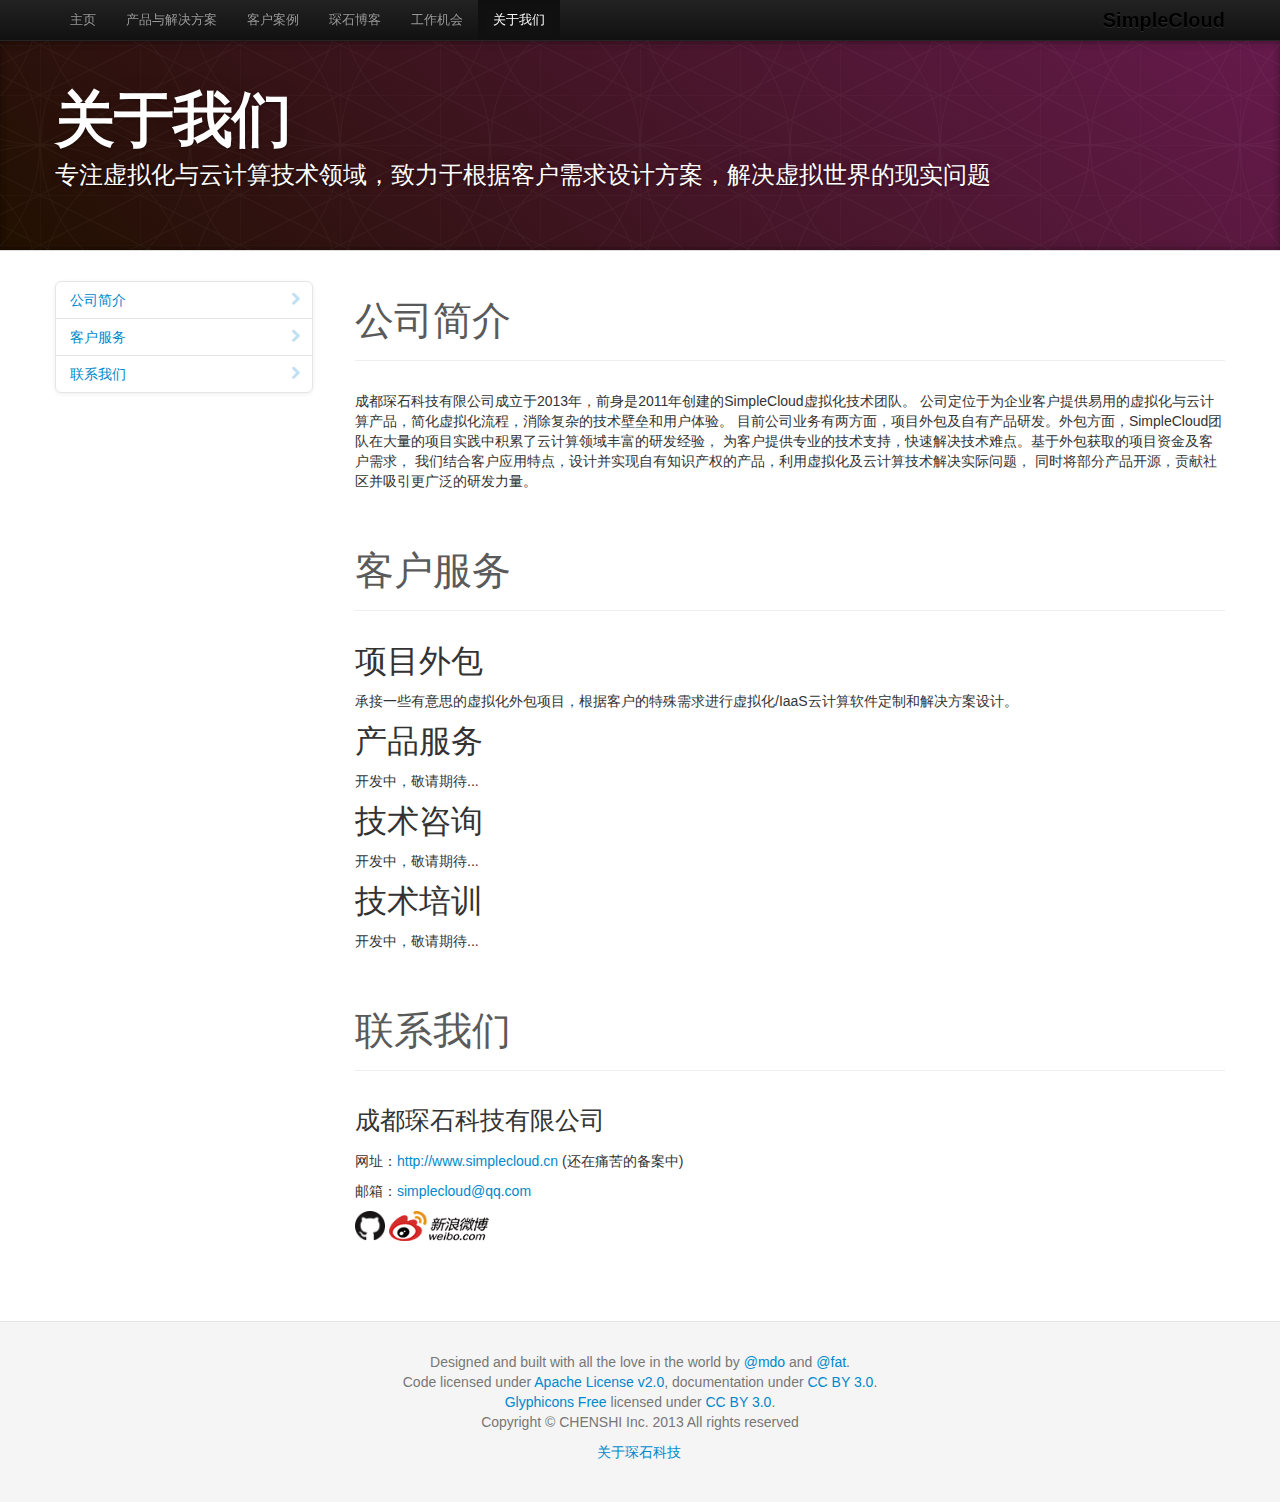
==== commit fa823054: "update company website" ====
--- a/about.html
+++ b/about.html
@@ -1,185 +1,219 @@
-<!DOCTYPE html>
-<html lang="en">
-  <head>
-    <meta charset="utf-8">
-    <title>SimpleCloud 虚拟化实验室</title>
-    <meta http-equiv="X-UA-Compatible" content="IE=edge,chrome=1">
-    <meta name="viewport" content="width=device-width, initial-scale=1.0">
-    <meta name="description" content="">
-    <meta name="author" content="SimpleCloud">
-    <meta name="keywords" content="SimpleCloud,虚拟化,云计算,IaaS,Xen,KVM,VMware,SDN,虚拟网络">
-
-    <!-- Le styles -->
-    <link href="assets/css/bootstraped.css" rel="stylesheet">
-    <link href="assets/css/bootstraped-responsive.css" rel="stylesheet">
-    <link href="assets/css/docs.css" rel="stylesheet">
-    <style>
-    h1, h2, h3, .masthead p, .subhead p, .marketing h2, .lead
-{
-  font-family: "Helvetica Neue", Helvetica, Arial, "Microsoft Yahei UI", "Microsoft YaHei", SimHei, "\5B8B\4F53", simsun, sans-serif;
-  font-weight: normal;
-}
-    </style>    
-    <link href="assets/js/google-code-prettify/prettify.css" rel="stylesheet">
-    
-    <!--[if IE 7]>
-      <link rel="stylesheet" href="assets/css/font-awesome-ie7.min.css">
-    <![endif]-->
-
-    <!-- Le HTML5 shim, for IE6-8 support of HTML5 elements -->
-    <!--[if lt IE 9]>
-      <script src="assets/js/html5shiv.js"></script>
-    <![endif]-->
-
-    <!-- Le fav and touch icons -->
-    <link rel="apple-touch-icon-precomposed" sizes="144x144" href="assets/ico/apple-touch-icon-144-precomposed.png">
-    <link rel="apple-touch-icon-precomposed" sizes="114x114" href="assets/ico/apple-touch-icon-114-precomposed.png">
-      <link rel="apple-touch-icon-precomposed" sizes="72x72" href="assets/ico/apple-touch-icon-72-precomposed.png">
-                    <link rel="apple-touch-icon-precomposed" href="assets/ico/apple-touch-icon-57-precomposed.png">
-                                   <link rel="shortcut icon" href="assets/ico/favicon.png">
-
-    
-  </head>
-
-  <body data-spy="scroll" data-target=".bs-docs-sidebar">
-
-    <!-- Navbar
-    ================================================== -->
-    <div class="navbar navbar-inverse navbar-fixed-top">
-      <div class="navbar-inner">
-        <div class="container">
-          <button type="button" class="btn btn-navbar" data-toggle="collapse" data-target=".nav-collapse">
-            <span class="icon-bar"></span>
-            <span class="icon-bar"></span>
-            <span class="icon-bar"></span>
-          </button>
-          <a class="brand" href="./index.html">SimpleCloud</a>
-          <div class="nav-collapse collapse">
-            <ul class="nav">
-              <li class="">
-                <a href="./index.html">主页</a>
-              </li>
-              <li class="">
-                <a href="./project.html">项目</a>
-              </li>
-              <li class="">
-                <a href="http://blog.sina.com.cn/simplecloud">博客</a>
-              </li>             
-              <li class="">
-                <a href="./lab.html">实验室</a>
-              </li>                          
-              <li class="active">
-                <a href="./about.html">关于</a>
-              </li>
-            </ul>
-          </div>
-        </div>
-      </div>
-    </div>
-
-<header class="jumbotron subhead" id="overview">
-  <div class="container">
-    <h1>关于</h1>
-    <p class="lead">SimpleCloud团队专注于虚拟化技术领域，致力于根据客户需求提供方案，解决虚拟世界的实际问题。</p>
-  </div>
-</header>
-
-  <div class="container">
-
-    <div class="row">
-      <div class="span3 bs-docs-sidebar">
-        <ul class="nav nav-list bs-docs-sidenav">
-          <li><a href="#about-us"><i class="icon-chevron-right"></i> 关于SimpleCloud</a></li>
-          <li><a href="#about-me"><i class="icon-chevron-right"></i> 关于我</a></li>
-          <li><a href="#cooperation"><i class="icon-chevron-right"></i> 合作</a></li>
-        </ul>
-      </div>
-      <div class="span9">
-
-        <section id="about-us">
-          <div class="page-header">
-            <h1>关于SimpleCloud</h1>
-          </div>
-          <p class="lead">&nbsp; &nbsp;SimpleCloud团队成立于2011年，最初专注于<a href="./project.html#simplecloud">SimpleCloud轻量级云计算平台</a>。
-          项目开发结束后以虚拟团队的形式承接外包项目。
-          作为团队组织者，我是唯一长期全职的成员，负责项目洽谈和客户需求分析，技术选型，以及团队管理协调，
-          当然经常也需要参与到代码开发中。其他成员根据项目需求组织，分工协作。</p>
-        </section>
-
-        <section id="about-me">
-          <div class="page-header">
-            <h1>关于我</h1>
-          </div>
-          <p class="lead">&nbsp; &nbsp;从2006年开始接触服务器虚拟化技术，承蒙各位良师前辈的指导，从此走向了这条专科道路。时间虽不短，但仍处在学习虚拟化常识的阶段。
-          一路走来，靠大大小小的项目及产品慢慢积累，刻苦钻研，乐在其中。</p>
-          <h2>个人简历</h2>
-          <p class="lead">
-          教育及工作经历：<a href="http://cn.linkedin.com/pub/lei-shi/18/11b/71b">
-          <img src="http://www.linkedin.com/img/webpromo/btn_viewmy_160x33.png" width="160" height="33" border="0" alt="View Lei Shi's profile on LinkedIn">
-          </a></p>
-          <p class="lead">
-          项目经历：<a href="./project.html">我的项目</a></p>
-
-        </section>        
-
-        <section id="cooperation">
-          <div class="page-header">
-            <h1>合作</h1>
-          </div>
-          <p class="lead">&nbsp; &nbsp;我们承接一些有意思的虚拟化外包项目，根据客户需求进行虚拟化/IaaS软件定制和解决方案设计，同时提供技术咨询。欢迎任何形式的合作洽谈，项目及技术交流。</p>
-          <h3>联系方式</h3>
-          <ul>
-          <li>Mail: <a href="mailto:simplecloud@qq.com" target="_blank">simplecloud@qq.com</a></li>
-          <li><a href="http://weibo.com/cloudprovider" title="SimpleCloud团队微博" target="_blank"><img src="assets/img/Weibo_Logo.png" style="height: 30px;"></a></li>
-          </ul>
-        </section>
-
-
-      </div>
-    </div>
-
-  </div>
-
-
-
-    <!-- Footer
-    ================================================== -->
-    <footer class="footer">
-      <div class="container">
-        <p>Designed and built with all the love in the world by <a href="http://twitter.com/mdo" target="_blank">@mdo</a> and <a href="http://twitter.com/fat" target="_blank">@fat</a>.</p>
-        <p>Code licensed under <a href="http://www.apache.org/licenses/LICENSE-2.0" target="_blank">Apache License v2.0</a>, documentation under <a href="http://creativecommons.org/licenses/by/3.0/">CC BY 3.0</a>.</p>
-        <p><a href="http://glyphicons.com">Glyphicons Free</a> licensed under <a href="http://creativecommons.org/licenses/by/3.0/">CC BY 3.0</a>.</p>
-        <ul class="footer-links">
-          <li><a href="./about.html">关于SimpleCloud</a></li>
-          <li class="muted">&middot;</li>
-        </ul>
-      </div>
-    </footer>
-
-
-
-    <!-- Le javascript
-    ================================================== -->
-    <!-- Placed at the end of the document so the pages load faster -->
-    <!-- <script type="text/javascript" src="http://platform.twitter.com/widgets.js"></script> -->
-    <script src="assets/js/jquery.js"></script>
-    <script src="assets/js/bootstrap-transition.js"></script>
-    <script src="assets/js/bootstrap-alert.js"></script>
-    <script src="assets/js/bootstrap-modal.js"></script>
-    <script src="assets/js/bootstrap-dropdown.js"></script>
-    <script src="assets/js/bootstrap-scrollspy.js"></script>
-    <script src="assets/js/bootstrap-tab.js"></script>
-    <script src="assets/js/bootstrap-tooltip.js"></script>
-    <script src="assets/js/bootstrap-popover.js"></script>
-    <script src="assets/js/bootstrap-button.js"></script>
-    <script src="assets/js/bootstrap-collapse.js"></script>
-    <script src="assets/js/bootstrap-carousel.js"></script>
-    <script src="assets/js/bootstrap-typeahead.js"></script>
-    <script src="assets/js/bootstrap-affix.js"></script>
-
-    <script src="assets/js/holder/holder.js"></script>
-    <script src="assets/js/google-code-prettify/prettify.js"></script>
-
-    <script src="assets/js/application.js"></script>
-  </body>
-</html>
+<!DOCTYPE html>
+<html lang="en">
+  <head>
+    <meta charset="utf-8">
+    <title>琛石科技 - 专注虚拟化与云计算</title>
+    <meta http-equiv="X-UA-Compatible" content="IE=edge,chrome=1">
+    <meta name="viewport" content="width=device-width, initial-scale=1.0">
+    <meta name="description" content="">
+    <meta name="author" content="SimpleCloud">
+    <meta name="keywords" content="琛石科技,软件外包,SimpleCloud,虚拟化,云计算,IaaS,Xen,KVM,VMware,SDN,虚拟网络">
+
+    <!-- Le styles -->
+    <link href="assets/css/bootstraped.css" rel="stylesheet">
+    <link href="assets/css/bootstraped-responsive.css" rel="stylesheet">
+    <link href="assets/css/docs.css" rel="stylesheet">
+    <style>
+    h1, h2, h3, .masthead p, .subhead p, .marketing h2, .lead
+{
+  font-family: "Helvetica Neue", Helvetica, Arial, "Microsoft Yahei UI", "Microsoft YaHei", SimHei, "\5B8B\4F53", simsun, sans-serif;
+  font-weight: normal;
+}
+
+#scrollUp {
+  bottom: 20px;
+  right: 20px;
+  height: 38px;  /* Height of image */
+  width: 38px; /* Width of image */
+  background: url("assets/img/top.png") no-repeat;
+}
+    </style>    
+    <link href="assets/js/google-code-prettify/prettify.css" rel="stylesheet">
+    
+    <!--[if IE 7]>
+      <link rel="stylesheet" href="assets/css/font-awesome-ie7.min.css">
+    <![endif]-->
+
+    <!-- Le HTML5 shim, for IE6-8 support of HTML5 elements -->
+    <!--[if lt IE 9]>
+      <script src="assets/js/html5shiv.js"></script>
+    <![endif]-->
+
+    <!-- Le fav and touch icons -->
+    <link rel="apple-touch-icon-precomposed" sizes="144x144" href="assets/ico/apple-touch-icon-144-precomposed.png">
+    <link rel="apple-touch-icon-precomposed" sizes="114x114" href="assets/ico/apple-touch-icon-114-precomposed.png">
+      <link rel="apple-touch-icon-precomposed" sizes="72x72" href="assets/ico/apple-touch-icon-72-precomposed.png">
+                    <link rel="apple-touch-icon-precomposed" href="assets/ico/apple-touch-icon-57-precomposed.png">
+                                   <link rel="shortcut icon" href="assets/ico/favicon.png">
+
+    
+  </head>
+
+  <body data-spy="scroll" data-target=".bs-docs-sidebar">
+
+    <!-- Navbar
+    ================================================== -->
+    <div class="navbar navbar-inverse navbar-fixed-top">
+      <div class="navbar-inner">
+        <div class="container">
+          <button type="button" class="btn btn-navbar" data-toggle="collapse" data-target=".nav-collapse">
+            <span class="icon-bar"></span>
+            <span class="icon-bar"></span>
+            <span class="icon-bar"></span>
+          </button>
+          <a class="brand" href="./index.html">SimpleCloud</a>
+          <div class="nav-collapse collapse">
+            <ul class="nav">
+              <li class="">
+                <a href="./index.html">主页</a>
+              </li>
+              <li class="">
+                <a href="./product.html">产品与解决方案</a>
+              </li>
+              <li class="">
+                <a href="./project.html">客户案例</a>
+              </li>
+              <li class="">
+                <a href="http://blog.sina.com.cn/simplecloud">琛石博客</a>
+              </li>                  
+              <li class="">
+                <a href="./job.html">工作机会</a>
+              </li>
+              <li class="active">
+                <a href="./about.html">关于我们</a>
+              </li>
+            </ul>
+          </div>
+        </div>
+      </div>
+    </div>
+
+<header class="jumbotron subhead" id="overview">
+  <div class="container">
+    <h1>关于我们</h1>
+    <p class="lead">专注虚拟化与云计算技术领域，致力于根据客户需求设计方案，解决虚拟世界的现实问题</p>
+  </div>
+</header>
+
+  <div class="container">
+
+    <!-- Docs nav
+    ================================================== -->
+    <div class="row">
+      <div class="span3 bs-docs-sidebar">
+        <ul class="nav nav-list bs-docs-sidenav">
+          <li><a href="#info"><i class="icon-chevron-right"></i> 公司简介</a></li>
+          <li><a href="#service"><i class="icon-chevron-right"></i> 客户服务</a></li>
+          <li><a href="#contact"><i class="icon-chevron-right"></i> 联系我们</a></li>
+        </ul>
+      </div>
+      
+      <div class="span9">
+        <section id="info">
+          <div class="page-header">
+            <h1>公司简介</h1>
+          </div>
+          <p>成都琛石科技有限公司成立于2013年，前身是2011年创建的SimpleCloud虚拟化技术团队。
+          公司定位于为企业客户提供易用的虚拟化与云计算产品，简化虚拟化流程，消除复杂的技术壁垒和用户体验。
+          目前公司业务有两方面，项目外包及自有产品研发。外包方面，SimpleCloud团队在大量的项目实践中积累了云计算领域丰富的研发经验，
+          为客户提供专业的技术支持，快速解决技术难点。基于外包获取的项目资金及客户需求，
+          我们结合客户应用特点，设计并实现自有知识产权的产品，利用虚拟化及云计算技术解决实际问题，
+          同时将部分产品开源，贡献社区并吸引更广泛的研发力量。</p>
+        </section>
+
+        <section id="service">
+          <div class="page-header">
+            <h1>客户服务</h1>
+          </div>
+          <h2>项目外包</h2>
+          <p>承接一些有意思的虚拟化外包项目，根据客户的特殊需求进行虚拟化/IaaS云计算软件定制和解决方案设计。</p>
+          <h2>产品服务</h2>
+          <p>开发中，敬请期待...</p>
+          <h2>技术咨询</h2>
+          <p>开发中，敬请期待...</p>
+          <h2>技术培训</h2>
+          <p>开发中，敬请期待...</p>
+        </section>
+
+        <section id="contact">
+          <div class="page-header">
+            <h1>联系我们</h1>
+          </div>
+          <h3>成都琛石科技有限公司</h3>
+          <p>网址：<a href="http://www.simplecloud.cn">http://www.simplecloud.cn</a> (还在痛苦的备案中)</p>
+          <p>邮箱：<a href="mailto:simplecloud@qq.com" target="_blank">simplecloud@qq.com</a></p>
+          <p><a href="http://github.com/simplecloud" title="SimpleCloud GitHub" target="_blank"><img src="assets/img/GitHub-Mark-64px.png" style="height: 30px;"></a>
+          <a href="http://weibo.com/cloudprovider" title="SimpleCloud团队微博" target="_blank"><img src="assets/img/Weibo_Logo.png" style="height: 30px;"></a></p>
+        </section>
+        
+      </div>
+    </div>
+
+  </div>
+
+
+
+    <!-- Footer
+    ================================================== -->
+    <footer class="footer">
+      <div class="container">
+        <p>Designed and built with all the love in the world by <a href="http://twitter.com/mdo" target="_blank">@mdo</a> and <a href="http://twitter.com/fat" target="_blank">@fat</a>.</p>
+        <p>Code licensed under <a href="http://www.apache.org/licenses/LICENSE-2.0" target="_blank">Apache License v2.0</a>, documentation under <a href="http://creativecommons.org/licenses/by/3.0/">CC BY 3.0</a>.</p>
+        <p><a href="http://glyphicons.com">Glyphicons Free</a> licensed under <a href="http://creativecommons.org/licenses/by/3.0/">CC BY 3.0</a>.</p>
+        <p>Copyright © CHENSHI Inc. 2013 All rights reserved</p>
+        <ul class="footer-links">
+          <li><a href="./about.html">关于琛石科技</a></li>
+        </ul>
+        <script src="http://s4.cnzz.com/stat.php?id=5422643&web_id=5422643&show=pic2" language="JavaScript"></script>
+      </div>
+    </footer>
+
+
+
+    <!-- Le javascript
+    ================================================== -->
+    <!-- Placed at the end of the document so the pages load faster -->
+    <!-- <script type="text/javascript" src="http://platform.twitter.com/widgets.js"></script> -->
+    <script src="assets/js/jquery.js"></script>
+    <script src="assets/js/bootstrap-transition.js"></script>
+    <script src="assets/js/bootstrap-alert.js"></script>
+    <script src="assets/js/bootstrap-modal.js"></script>
+    <script src="assets/js/bootstrap-dropdown.js"></script>
+    <script src="assets/js/bootstrap-scrollspy.js"></script>
+    <script src="assets/js/bootstrap-tab.js"></script>
+    <script src="assets/js/bootstrap-tooltip.js"></script>
+    <script src="assets/js/bootstrap-popover.js"></script>
+    <script src="assets/js/bootstrap-button.js"></script>
+    <script src="assets/js/bootstrap-collapse.js"></script>
+    <script src="assets/js/bootstrap-carousel.js"></script>
+    <script src="assets/js/bootstrap-typeahead.js"></script>
+    <script src="assets/js/bootstrap-affix.js"></script>
+
+    <script src="assets/js/holder/holder.js"></script>
+    <script src="assets/js/google-code-prettify/prettify.js"></script>
+
+    <script src="assets/js/application.js"></script>
+
+  <script src="assets/js/jquery.scrollUp.min.js"></script>
+    <script>
+      $(document).ready(function(){
+        $("img.lazy").unveil();
+        
+             $("#start-intro").click(function(){
+                bootstro.start();    
+            });
+
+             $.scrollUp({
+                  scrollName: 'scrollUp', // Element ID
+                  topDistance: '300', // Distance from top before showing element (px)
+                  topSpeed: 300, // Speed back to top (ms)
+                  animation: 'fade', // Fade, slide, none
+                  animationInSpeed: 200, // Animation in speed (ms)
+                  animationOutSpeed: 200, // Animation out speed (ms)
+                  scrollText: '', // Text for element
+                  activeOverlay: false  // Set CSS color to display scrollUp active point, e.g '#00FFFF'
+            });
+          });
+    </script>
+  </body>
+</html>
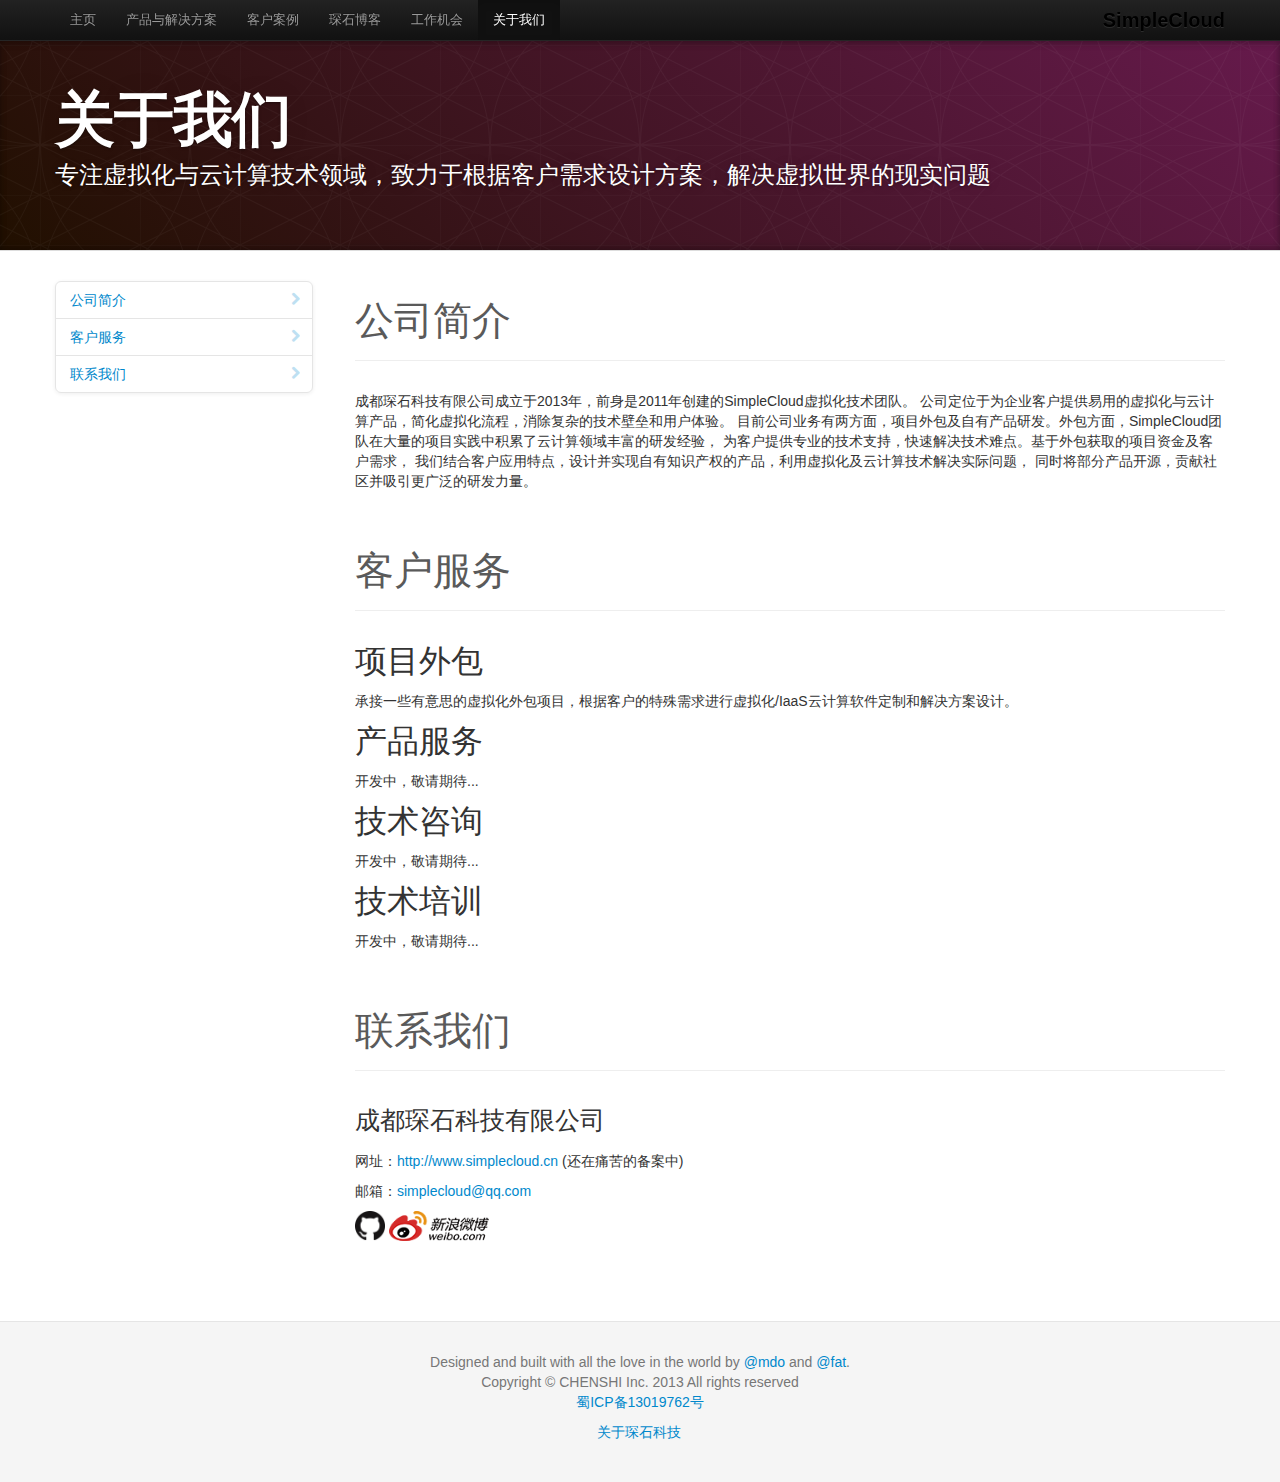
==== commit be249c70: "add beian info" ====
--- a/about.html
+++ b/about.html
@@ -39,12 +39,15 @@
       <script src="assets/js/html5shiv.js"></script>
     <![endif]-->
 
-    <!-- Le fav and touch icons -->
+    <link rel="shortcut icon" href="assets/ico/favicon.ico" />
+      
+    <!-- Le fav and touch icons 
     <link rel="apple-touch-icon-precomposed" sizes="144x144" href="assets/ico/apple-touch-icon-144-precomposed.png">
     <link rel="apple-touch-icon-precomposed" sizes="114x114" href="assets/ico/apple-touch-icon-114-precomposed.png">
-      <link rel="apple-touch-icon-precomposed" sizes="72x72" href="assets/ico/apple-touch-icon-72-precomposed.png">
-                    <link rel="apple-touch-icon-precomposed" href="assets/ico/apple-touch-icon-57-precomposed.png">
-                                   <link rel="shortcut icon" href="assets/ico/favicon.png">
+    <link rel="apple-touch-icon-precomposed" sizes="72x72" href="assets/ico/apple-touch-icon-72-precomposed.png">
+    <link rel="apple-touch-icon-precomposed" href="assets/ico/apple-touch-icon-57-precomposed.png">
+    <link rel="shortcut icon" href="assets/ico/favicon.png">
+    -->
 
     
   </head>
@@ -158,10 +161,9 @@
     <footer class="footer">
       <div class="container">
         <p>Designed and built with all the love in the world by <a href="http://twitter.com/mdo" target="_blank">@mdo</a> and <a href="http://twitter.com/fat" target="_blank">@fat</a>.</p>
-        <p>Code licensed under <a href="http://www.apache.org/licenses/LICENSE-2.0" target="_blank">Apache License v2.0</a>, documentation under <a href="http://creativecommons.org/licenses/by/3.0/">CC BY 3.0</a>.</p>
-        <p><a href="http://glyphicons.com">Glyphicons Free</a> licensed under <a href="http://creativecommons.org/licenses/by/3.0/">CC BY 3.0</a>.</p>
         <p>Copyright © CHENSHI Inc. 2013 All rights reserved</p>
-        <ul class="footer-links">
+        <p><a href="http://www.miibeian.gov.cn/">蜀ICP备13019762号</a></p>
+        <ul class="footer-links">          
           <li><a href="./about.html">关于琛石科技</a></li>
         </ul>
         <script src="http://s4.cnzz.com/stat.php?id=5422643&web_id=5422643&show=pic2" language="JavaScript"></script>
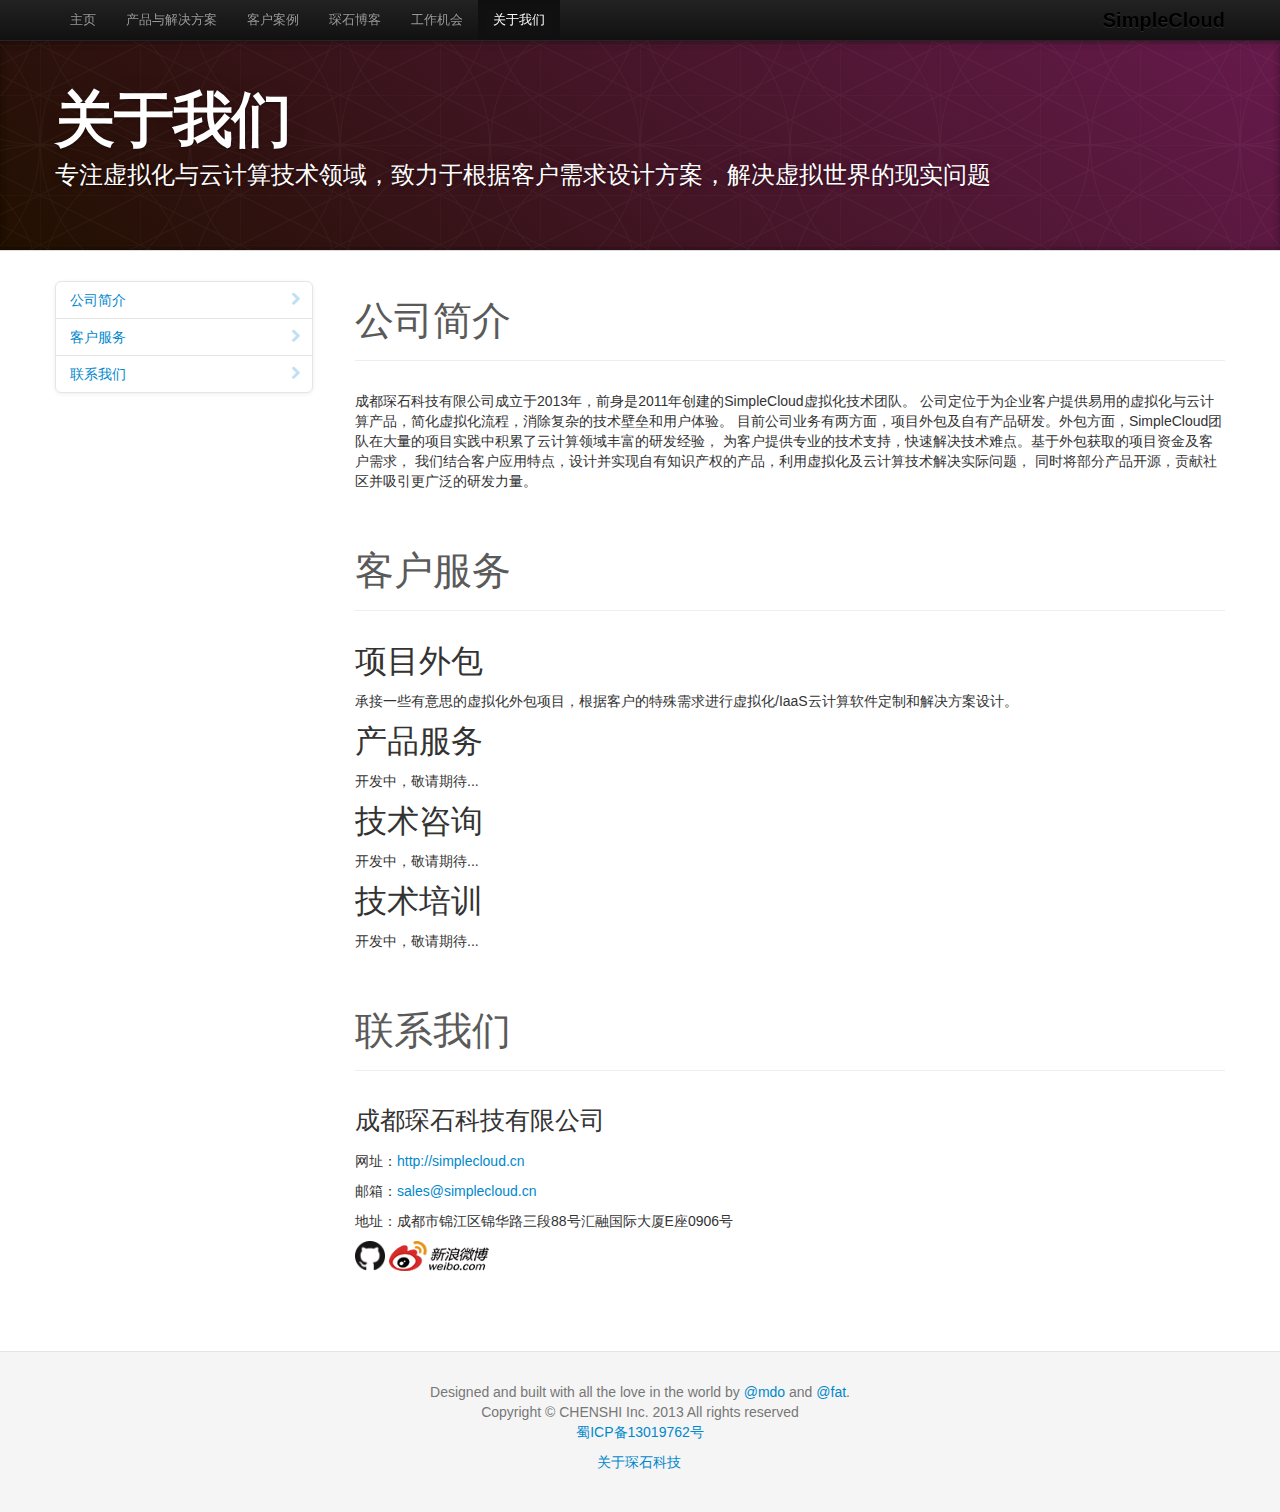
==== commit 0b2e2e34: "update job description and address" ====
--- a/about.html
+++ b/about.html
@@ -143,8 +143,9 @@
             <h1>联系我们</h1>
           </div>
           <h3>成都琛石科技有限公司</h3>
-          <p>网址：<a href="http://www.simplecloud.cn">http://www.simplecloud.cn</a> (还在痛苦的备案中)</p>
-          <p>邮箱：<a href="mailto:simplecloud@qq.com" target="_blank">simplecloud@qq.com</a></p>
+          <p>网址：<a href="http://simplecloud.cn">http://simplecloud.cn</a></p>
+          <p>邮箱：<a href="mailto:sales@simplecloud.cn" target="_blank">sales@simplecloud.cn</a></p>
+          <p>地址：成都市锦江区锦华路三段88号汇融国际大厦E座0906号</p>
           <p><a href="http://github.com/simplecloud" title="SimpleCloud GitHub" target="_blank"><img src="assets/img/GitHub-Mark-64px.png" style="height: 30px;"></a>
           <a href="http://weibo.com/cloudprovider" title="SimpleCloud团队微博" target="_blank"><img src="assets/img/Weibo_Logo.png" style="height: 30px;"></a></p>
         </section>
@@ -166,7 +167,7 @@
         <ul class="footer-links">          
           <li><a href="./about.html">关于琛石科技</a></li>
         </ul>
-        <script src="http://s4.cnzz.com/stat.php?id=5422643&web_id=5422643&show=pic2" language="JavaScript"></script>
+        <script src="http://v1.cnzz.com/stat.php?id=5645130&web_id=5645130&show=pic2" language="JavaScript"></script>
       </div>
     </footer>
 
